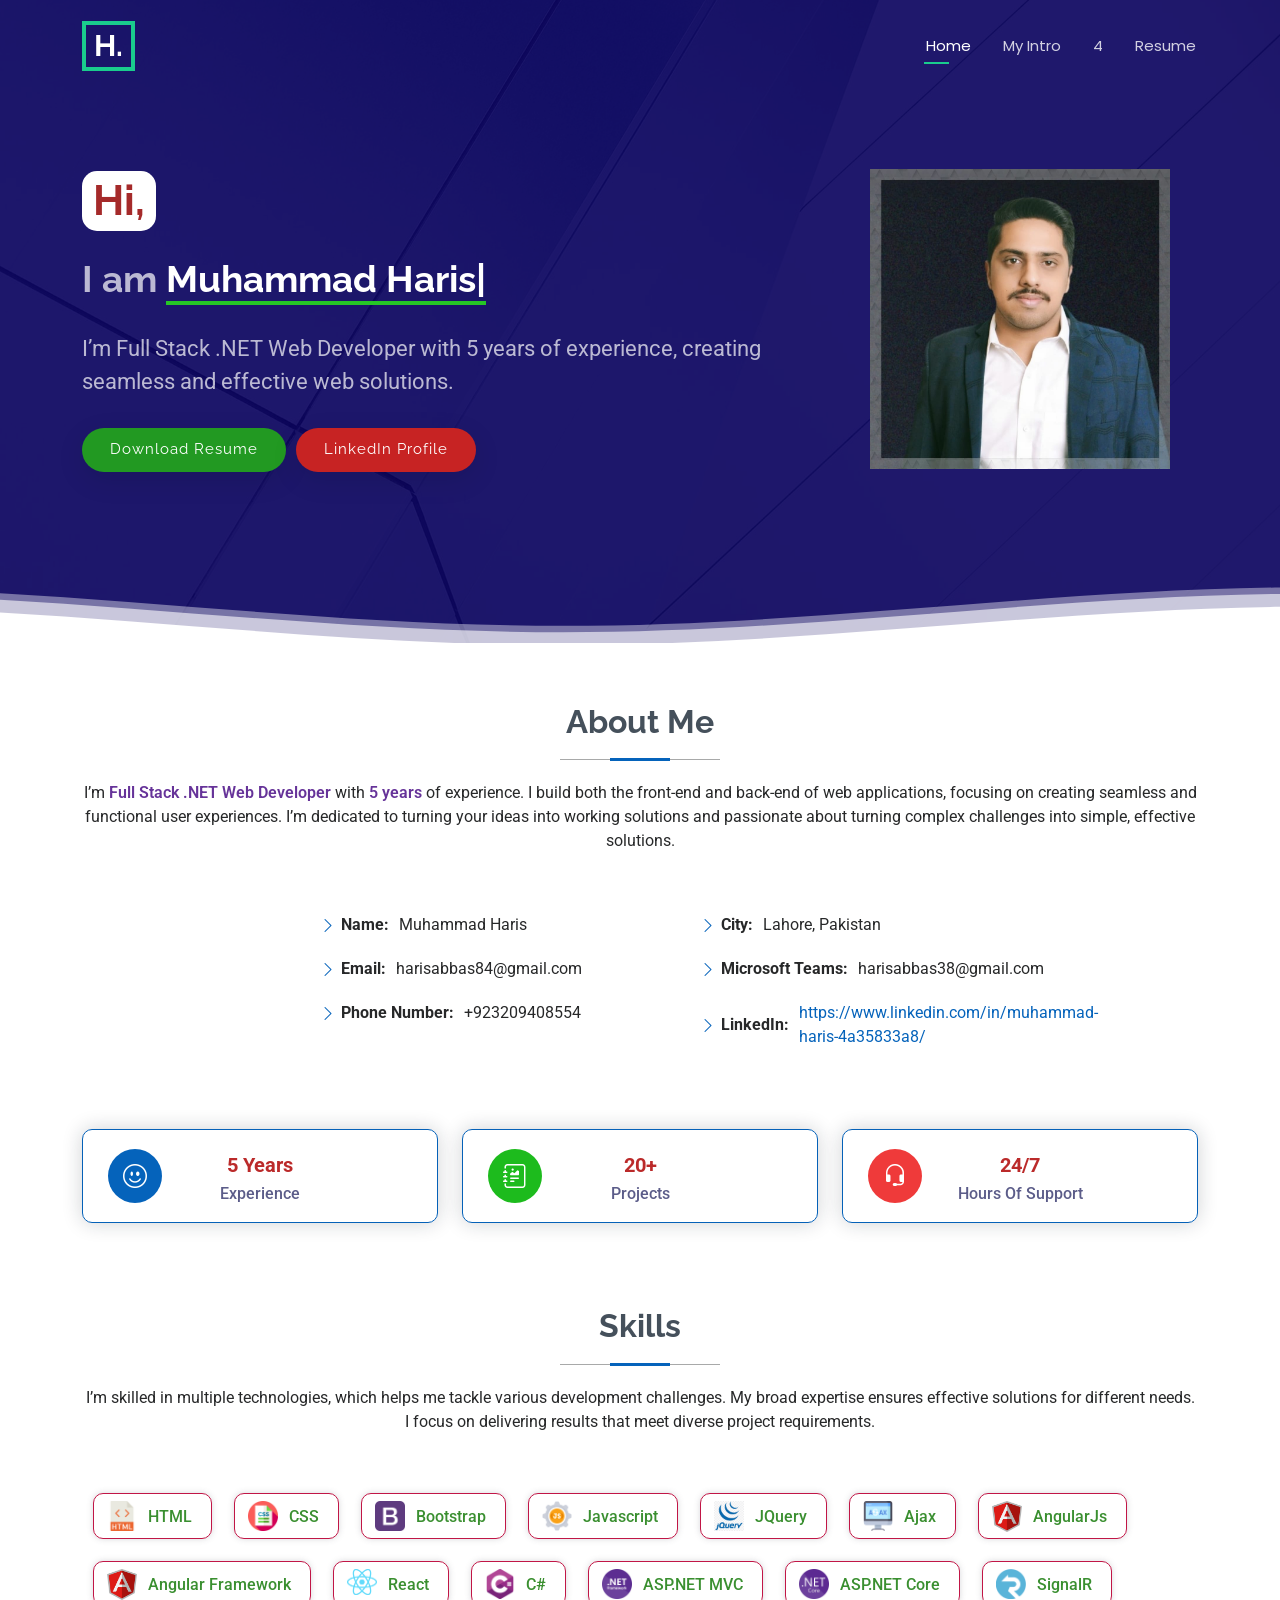
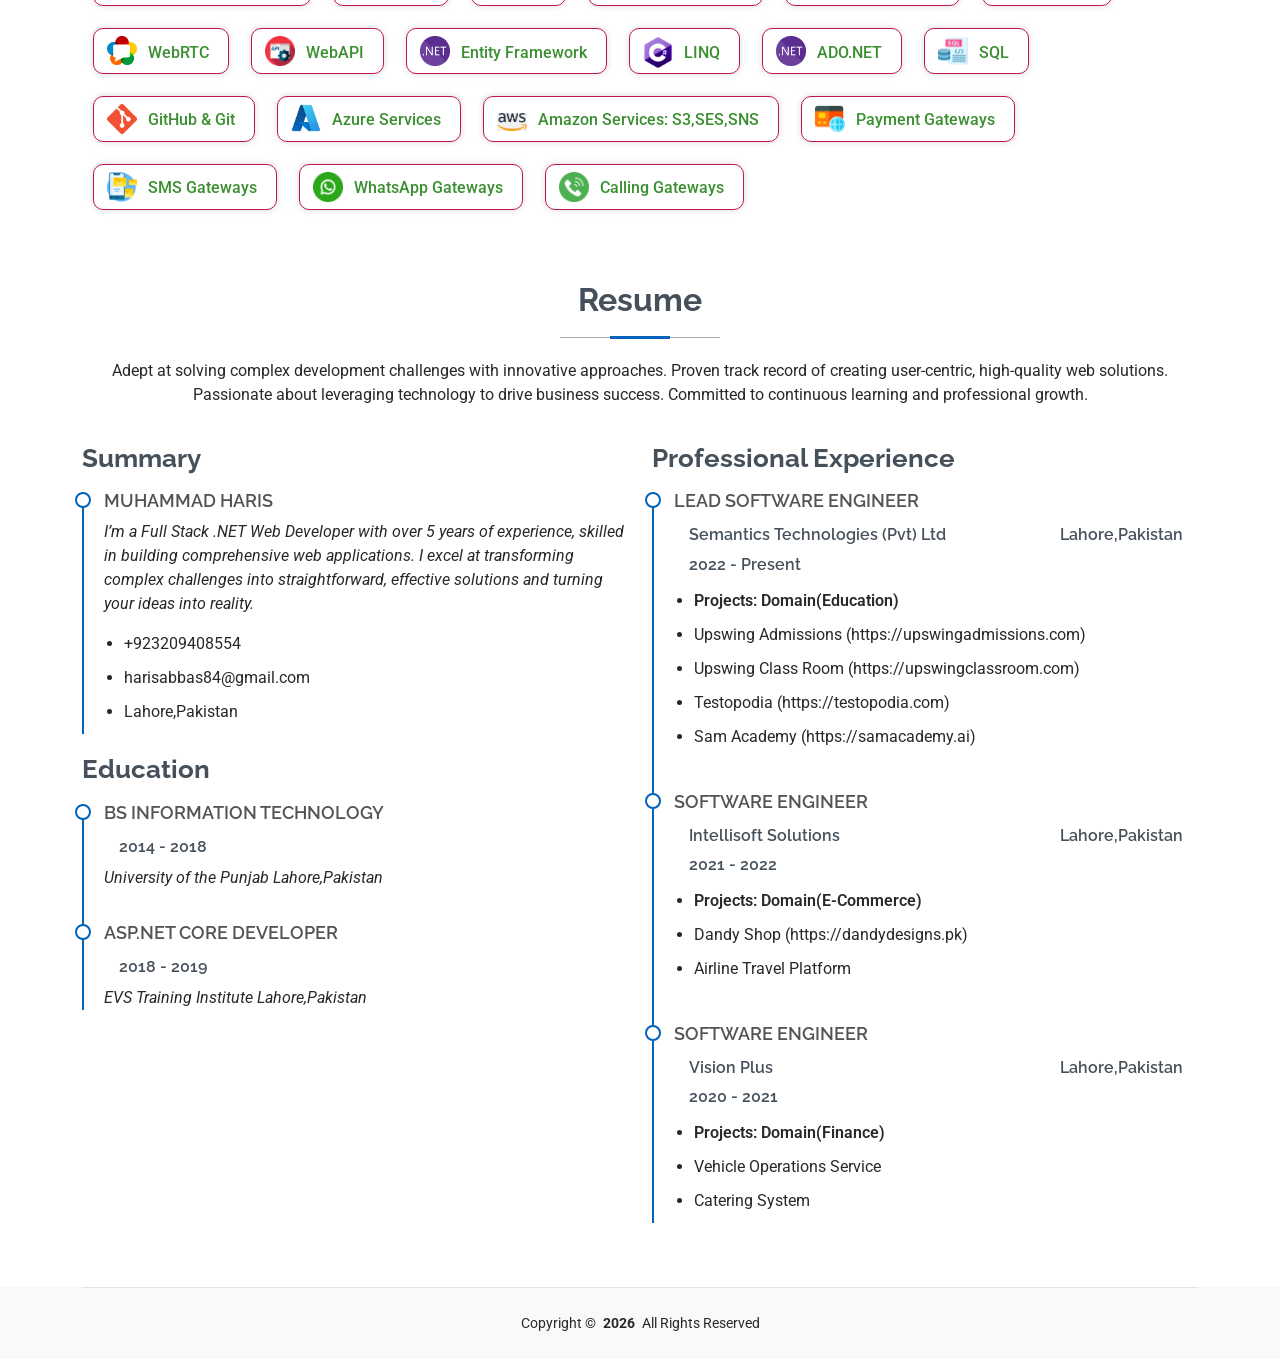
==== index.html @ 403be0d1 "fe" ====
<!DOCTYPE html>
<html lang="en">

<head>
  <meta charset="utf-8">
  <meta content="width=device-width, initial-scale=1.0" name="viewport">
  <title>My Portfolio</title>
  <meta name="description" content="">
  <meta name="keywords" content="">

  <!-- Favicons -->
  <link href="assets/img/languages/c-sharp.png" rel="icon">
  <link href="assets/img/apple-touch-icon.png" rel="apple-touch-icon">

  <!-- Fonts -->
  <link href="https://fonts.googleapis.com" rel="preconnect">
  <link href="https://fonts.gstatic.com" rel="preconnect" crossorigin>
  <link
    href="https://fonts.googleapis.com/css2?family=Roboto:ital,wght@0,100;0,300;0,400;0,500;0,700;0,900;1,100;1,300;1,400;1,500;1,700;1,900&family=Poppins:ital,wght@0,100;0,200;0,300;0,400;0,500;0,600;0,700;0,800;0,900;1,100;1,200;1,300;1,400;1,500;1,600;1,700;1,800;1,900&family=Raleway:ital,wght@0,100;0,200;0,300;0,400;0,500;0,600;0,700;0,800;0,900;1,100;1,200;1,300;1,400;1,500;1,600;1,700;1,800;1,900&display=swap"
    rel="stylesheet">

  <!-- Vendor CSS Files -->
  <link href="assets/vendor/bootstrap/css/bootstrap.min.css" rel="stylesheet">
  <link href="assets/vendor/bootstrap-icons/bootstrap-icons.css" rel="stylesheet">
  <link href="assets/vendor/aos/aos.css" rel="stylesheet">
  <link href="assets/vendor/swiper/swiper-bundle.min.css" rel="stylesheet">
  <link href="assets/vendor/glightbox/css/glightbox.min.css" rel="stylesheet">

  <!-- Main CSS File -->
  <link href="assets/css/main.css" rel="stylesheet">

  <!-- =======================================================
  * Template Name: Kelly
  * Template URL: https://bootstrapmade.com/kelly-free-bootstrap-cv-resume-html-template/
  * Updated: Aug 07 2024 with Bootstrap v5.3.3
  * Author: BootstrapMade.com
  * License: https://bootstrapmade.com/license/
  ======================================================== -->

  <style>
    .statDiv {
      width: 100%;
      border: 1px solid #0561b8;
      padding: 19px;
      border-radius: 10px;
      position: relative;
      box-shadow: 0px 0px 20px 0px rgb(19 29 38 / 20%) !important;
      padding: 8px 25px 16px;
    }

    .stats i {
      background-color: var(--accent-color);
      color: var(--contrast-color);
      width: 54px;
      height: 54px;
      font-size: 24px;
      border-radius: 50px;
      display: inline-flex;
      align-items: center;
      justify-content: center;
      position: absolute;
      z-index: 1;
      top: 19px;
    }

    .stats .stats-item p {
      padding: 0;
      margin: 0;
      font-weight: 500;
      color: #5b5c89;
      font-size: 16px;
    }

    .stats .stats-item span {
      font-size: 20px;
      line-height: 34px;
      display: block;
      font-weight: 700;
      color: #bb2a2a;
    }

    .skills-content {
      display: flex;
      width: 100%;
      align-content: center;
      flex-wrap: wrap;
    }

    .skills-content .statDiv {
      width: fit-content;
      border: 1px solid #c11646;
      padding: 10.3px 19px 8.5px !important;
            border-radius: 10px;
      position: relative;
      box-shadow: 0px 0px 6px 0px rgb(82 82 96 / 22%) !important;
      margin: 11px;
    }

    .skills-content .statDiv .stats-item {
      padding-left: 35px;
    }

    .skills-content img {
      width: 30px;
      position: absolute;
      z-index: 1;
      top: 7px;
      left: 13px;
    }

    .skills-content .stats-item p {
      padding: 0;
      margin: 0;
      font-weight: 500;
      color: #5b5c89;
      font-size: 16px;
    }

    .skills-content .stats-item span {
      font-size: 16px;
      line-height: 25px;
      display: block;
      font-weight: 500;
      color: #3a8f30;
    }

    .hero h1 span {
    border-bottom: 4px solid #26c726;
}

@media screen and (min-width: 641px) {

.statDivHeading1{
  display: block !important;
}

.statDivHeading2{
  display: none !important;
}

/* .profile-desktop{
    display: block !important;
}

.profile-mobile{
    display: none !important;
} */

.profile-mobile {
    width: 300px;
        display: block !important;
        margin: 0 auto !important;
        margin-top: 40px !important;
        margin-bottom: 45px !important;
}
}

@media screen and (max-width: 640px) {
.heroContainer{
  padding: 0px 27px;
}

 /* .hero-img{
  display: none;
 } */

 .intoHeading1{
  font-size: 26px !important;
  margin-bottom: 10px !important;
 }

 .intoHeading2{
  font-size: 23px !important;
    line-height: 38px !important;
    margin: 0px 5px;
 }

 .hero p {
  margin: 0px 2px;
        line-height: 28px;
        margin-bottom: 21px;
    }

    .heroBtn{
      display: block !important;
    }

    .btn-get-started{
  width:100%;
  text-align: center;
  margin: 8px 0px;
}


#about{
  padding: 0px 10px;
  margin-top: 40px;
}

.section-title{
  padding-bottom: 20px;
}

.linkedInProfile{
	overflow-wrap: break-word;
    word-break: break-word;
}

#stats{
  padding: 0px 10px;
    margin-top: 10px;
}

.statDiv {
    box-shadow: 0px 0px 4px 1px rgb(19 29 38 / 20%) !important;
}

.about .content ul strong {
    font-size: 15px;
}

.stats .stats-item span {
    font-size: 17px;
    line-height: 21px;
}

.stats i {
    width: 39px;
    height: 39px;
    top: 19px;
}

.statDivHeading1{
  display: none !important;
}

.statDivHeading2{
  display: block !important;
}

#skills{
  padding: 0px 5px;
    margin-top: 25px;
}

#skills .section-title{
  padding-bottom: 20px !important;
}


.skills-content {
  padding: 0px 4px;
    display: block;
    flex-wrap: nowrap;
}

.skills-content .statDiv {
    width: 100%;
    padding: 9.3px 19px 10.5px !important;
    margin: 15px 0px;
}

#resume{
  padding: 0px 8px;
  margin-top: 20px;
}

.resume .resume-item h4 {
    line-height: 21px;
    font-size: 15px;
  }

  .resume .resume-title {
    font-size: 19px;
}

.section-title h2 {
    font-size: 26px;
}

#portfolio{
  padding: 0px 9px;
  margin-top: 20px;
}

#contact{
  padding: 0px 10px;
    margin-top: 35px;
    margin-bottom: 35px;
}


#contact .section-title {
        padding-bottom: 30px !important;
    }

.contact .info-item+.info-item {
    margin-top: 23px;
}


.profile-desktop{
    display: none !important;
}

.profile-mobile{
  width: 220px;
    display: block !important;
    margin: -28px auto 1px !important;
}


}

.hero-img{
  border: none !important;
}
  </style>
</head>

<body class="index-page">

  <header id="header" class="header d-flex align-items-center fixed-top">

    <div class="container-fluid container-xl position-relative d-flex align-items-center justify-content-between">

      <a href="index.html" class="logo d-flex align-items-center">
        <!-- Uncomment the line below if you also wish to use an image logo -->
        <!-- <img src="assets/img/logo.png" alt=""> -->
        <h1 class="sitename" style="border: 4px solid #1acc8d;padding: 3px 8px;">H.</h1>
      </a>

      <nav id="navmenu" class="navmenu">
        <ul>
          <li><a href="#hero" class="active">Home</a></li>
          <li><a href="#about">My Intro</a></li>
          <li><a href="#skills">4</a></li>
          <li><a href="#resume">Resume</a></li>
          <!-- <li><a href="#portfolio">Portfolio</a></li> -->
          <!-- <li><a href="#contact">Contact</a></li> -->
        </ul>
        <i class="mobile-nav-toggle d-xl-none bi bi-list"></i>
      </nav>

    </div>
  </header>

  <main class="main">

    <!-- Hero Section -->
    <section id="hero" class="hero section dark-background">
      <img src="assets/img/hero-bg-2.jpg" alt="" class="hero-bg">

      <div class="container heroContainer">
        <div class="row gy-4 justify-content-between">
          <div class="col-lg-4 order-lg-last hero-img" data-aos="zoom-out" data-aos-delay="100"
            style="border: 5px solid #1acc8d; padding: 9px;border-radius: 14px;">
            <img src="assets/img/portfolio-mobile-img.jfif" alt="" class="img-fluid profile-mobile" style="display: none;">
            <img src="assets/img/profile-img.jfif" class="img-fluid  profile-desktop" alt="" style="display: none;">
          </div>

          <div class="col-lg-8  d-flex flex-column justify-content-center" data-aos="fade-in">
            <h1 class="intoHeading1"
              style="background: white; color: brown; width: fit-content;padding: 2px 11px; border-radius: 15px;font-size: 42px;">
              Hi,</h1>
            <h1  class="intoHeading2" style="font-size: 37px;">I am <span class="typed intoHeading3"
                data-typed-items="Muhammad Haris,Full Stack .Net Web Developer"></span><span
                class="typed-cursor typed-cursor--blink" aria-hidden="true"></span></h1>

            <p>I’m Full Stack .NET Web Developer with 5 years of experience, creating seamless and effective web
              solutions.</p>
            <div class="d-flex heroBtn">
              <a href="assets/resume.pdf" target="_blank" class="btn-get-started" style="background: #229922; margin-right:10px;">Download
                Resume</a>
              <a href="https://www.linkedin.com/in/muhammad-haris-4a35833a8" target="_blank" class="btn-get-started" style="background-color: #c72323;">LinkedIn Profile</a>
            </div>
          </div>

        </div>
      </div>

      <svg class="hero-waves" xmlns="http://www.w3.org/2000/svg" xmlns:xlink="http://www.w3.org/1999/xlink"
        viewBox="0 24 150 28 " preserveAspectRatio="none">
        <defs>
          <path id="wave-path" d="M-160 44c30 0 58-18 88-18s 58 18 88 18 58-18 88-18 58 18 88 18 v44h-352z"></path>
        </defs>
        <g class="wave1">
          <use xlink:href="#wave-path" x="50" y="3"></use>
        </g>
        <g class="wave2">
          <use xlink:href="#wave-path" x="50" y="0"></use>
        </g>
        <g class="wave3">
          <use xlink:href="#wave-path" x="50" y="9"></use>
        </g>
      </svg>

    </section><!-- /Hero Section -->


    <!-- About Section -->
    <section id="about" class="about section pb-0">

      <!-- Section Title -->
      <div class="container section-title" data-aos="fade-up">
        <h2>About Me</h2>
        <p>I’m <span style="font-weight: 600;color: rebeccapurple;">Full Stack .NET Web Developer</span> with
          <span style="font-weight: 600;color: rebeccapurple;">5 years</span> of experience. I build both the front-end
          and back-end of web applications, focusing on creating seamless and functional user experiences. I’m dedicated
          to turning your ideas into working solutions and passionate about turning complex challenges into simple,
          effective solutions.</p>
      </div><!-- End Section Title -->

      <div class="container" data-aos="fade-up" data-aos-delay="100">

        <div class="row gy-4 justify-content-center">
          <div class="col-lg-1">
          </div>
          <div class="col-lg-8 content">
            <div class="row">
              <div class="col-lg-6">
                <ul>
                  <li><i class="bi bi-chevron-right"></i> <strong>Name:</strong> <span>Muhammad Haris</span></li>
                  <li><i class="bi bi-chevron-right"></i> <strong>Email:</strong> <span>harisabbas84@gmail.com</span>
                  </li>
                  <li><i class="bi bi-chevron-right"></i> <strong>Phone Number:</strong> <span>+923209408554</span></li>
                </ul>
              </div>
              <div class="col-lg-6">
                <ul>
                  <li><i class="bi bi-chevron-right"></i> <strong>City:</strong> <span>Lahore, Pakistan</span></li>
                  <li><i class="bi bi-chevron-right"></i> <strong>Microsoft Teams:</strong> <span>harisabbas38@gmail.com</span>
                  </li>
                  <li><i class="bi bi-chevron-right"></i> <strong>LinkedIn:</strong>
                    <a href="https://www.linkedin.com/in/muhammad-haris-4a35833a8/" target="_blank" class="linkedInProfile"><span>https://www.linkedin.com/in/muhammad-haris-4a35833a8/</span></a>
                </ul>
              </div>
            </div>
          </div>
        </div>

      </div>

    </section><!-- /About Section -->

    <section id="stats" class="stats section pb-4">

      <div class="container" data-aos="fade-up" data-aos-delay="100">

        <div class="row gy-4">

          <div class="col-lg-4 col-md-6 d-flex flex-column align-items-center">
            <div class="statDiv">
              <i class="bi bi-emoji-smile"></i>
              <div class="stats-item">
                <div>
                  <span class="">5 Years</span>
                </div>
                <p>Experience</p>
              </div>
            </div>

          </div><!-- End Stats Item -->

          <div class="col-lg-4 col-md-6 d-flex flex-column align-items-center">
            <div class="statDiv">
              <i class="bi bi-journal-richtext" style="background: #1dbb1d;"></i>
              <div class="stats-item">
                <span>20+</span>
                <p>Projects</p>
              </div>
            </div>

          </div><!-- End Stats Item -->

          <div class="col-lg-4 col-md-6 d-flex flex-column align-items-center">
            <div class="statDiv">
              <i class="bi bi-headset" style="background: #ef3a3a;"></i>
              <div class="stats-item">
                <span class="">24/7</span>
                <p class="statDivHeading1" style="display: none;">Hours Of Support</p>
                <p class="statDivHeading2" style="display: none;">Availability</p>
              </div>
            </div>

          </div><!-- End Stats Item -->

        </div>

      </div>

    </section><!-- /Stats Section -->

    <!-- Skills Section -->
    <section id="skills" class="skills section pb-0">

      <!-- Section Title -->
      <div class="container section-title pb-5" data-aos="fade-up">
        <h2>Skills</h2>
        <p>I’m skilled in multiple technologies, which helps me tackle various development challenges. My broad
          expertise ensures effective solutions for different needs. I focus on delivering results that meet diverse
          project requirements.</p>
      </div><!-- End Section Title -->

      <div class="container" data-aos="fade-up" data-aos-delay="100">

        <div class="skills-content skills-animation">
          <div class="">
            <div class="statDiv">
              <img src="assets/img/languages/html.png">
              <div class="stats-item">
                <div>
                  <span class="">HTML</span>
                </div>
              </div>
            </div>
          </div><!-- End Stats Item -->

          <div class="">
            <div class="statDiv">
              <img src="assets/img/languages/css.png">
              <div class="stats-item">
                <div>
                  <span class="">CSS</span>
                </div>
              </div>
            </div>
          </div><!-- End Stats Item -->

          <div class="">
            <div class="statDiv">
              <img src="assets/img/languages/bootstrap.png">
              <div class="stats-item">
                <div>
                  <span class="">Bootstrap</span>
                </div>
              </div>
            </div>
          </div><!-- End Stats Item -->

          <div class="">
            <div class="statDiv">
              <img src="assets/img/languages/javascript.png">
              <div class="stats-item">
                <div>
                  <span class="">Javascript</span>
                </div>
              </div>
            </div>
          </div><!-- End Stats Item -->

          <div class="">
            <div class="statDiv">
              <img src="assets/img/languages/jquery.png">
              <div class="stats-item">
                <div>
                  <span class="">JQuery</span>
                </div>
              </div>
            </div>
          </div><!-- End Stats Item -->

          <div class="">
            <div class="statDiv">
              <img src="assets/img/languages/ajax.png">
              <div class="stats-item">
                <div>
                  <span class="">Ajax</span>
                </div>
              </div>
            </div>
          </div><!-- End Stats Item -->

          <div>
            <div class="statDiv">
              <img src="assets/img/languages/angular.png">
              <div class="stats-item">
                <div>
                  <span class="">AngularJs</span>
                </div>
              </div>
            </div>
          </div><!-- End Stats Item -->

          <div>
            <div class="statDiv">
              <img src="assets/img/languages/angular.png">
              <div class="stats-item">
                <div>
                  <span class="">Angular Framework</span>
                </div>
              </div>
            </div>
          </div><!-- End Stats Item -->
 <div>
            <div class="statDiv">
              <img src="assets/img/languages/react.png">
              <div class="stats-item">
                <div>
                  <span class="">React</span>
                </div>
              </div>
            </div>
          </div><!-- End Stats Item -->
          <div>
            <div class="statDiv">
              <img src="assets/img/languages/c-sharp.png">
              <div class="stats-item">
                <div>
                  <span class="">C#</span>
                </div>
              </div>
            </div>
          </div><!-- End Stats Item -->

          <div>
            <div class="statDiv">
              <img src="assets/img/languages/mvc.png">
              <div class="stats-item">
                <div>
                  <span class="">ASP.NET MVC</span>
                </div>
              </div>
            </div>
          </div><!-- End Stats Item -->

          <div>
            <div class="statDiv">
              <img src="assets/img/languages/core.png">
              <div class="stats-item">
                <div>
                  <span class="">ASP.NET Core</span>
                </div>
              </div>
            </div>
          </div><!-- End Stats Item -->

          <div>
            <div class="statDiv">
              <img src="assets/img/languages/signalr.png">
              <div class="stats-item">
                <div>
                  <span class="">SignalR</span>
                </div>
              </div>
            </div>
          </div><!-- End Stats Item -->

          <div>
            <div class="statDiv">
              <img src="assets/img/languages/webrtc.png">
              <div class="stats-item">
                <div>
                  <span class="">WebRTC</span>
                </div>
              </div>
            </div>
          </div><!-- End Stats Item -->

          <div>
            <div class="statDiv">
              <img src="assets/img/languages/api.png">
              <div class="stats-item">
                <div>
                  <span class="">WebAPI</span>
                </div>
              </div>
            </div>
          </div><!-- End Stats Item -->

          <div>
            <div class="statDiv">
              <img src="assets/img/languages/entityframework.png">
              <div class="stats-item">
                <div>
                  <span class="">Entity Framework</span>
                </div>
              </div>
            </div>
          </div><!-- End Stats Item -->

          <div>
            <div class="statDiv">
              <img src="assets/img/languages/linq.png">
              <div class="stats-item">
                <div>
                  <span class="">LINQ</span>
                </div>
              </div>
            </div>
          </div><!-- End Stats Item -->

          <div>
            <div class="statDiv">
              <img src="assets/img/languages/entityframework.png">
              <div class="stats-item">
                <div>
                  <span class="">ADO.NET</span>
                </div>
              </div>
            </div>
          </div><!-- End Stats Item -->

          <div>
            <div class="statDiv">
              <img src="assets/img/languages/sql.png">
              <div class="stats-item">
                <div>
                  <span class="">SQL</span>
                </div>
              </div>
            </div>
          </div><!-- End Stats Item -->

          <div>
            <div class="statDiv">
              <img src="assets/img/languages/git.png">
              <div class="stats-item">
                <div>
                  <span class="">GitHub & Git</span>
                </div>
              </div>
            </div>
          </div><!-- End Stats Item -->

           <div>
            <div class="statDiv">
              <img src="assets/img/languages/azure.jpg">
              <div class="stats-item">
                <div>
                  <span class="">Azure Services</span>
                </div>
              </div>
            </div>
          </div><!-- End Stats Item -->
          
          <div>
            <div class="statDiv">
              <img src="assets/img/languages/aws.png" style="margin-top: 9px;">
              <div class="stats-item">
                <div>
                  <span class="">Amazon Services: S3,SES,SNS</span>
                </div>
              </div>
            </div>
          </div><!-- End Stats Item -->

          <div>
            <div class="statDiv">
              <img src="assets/img/languages/payment.png">
              <div class="stats-item">
                <div>
                  <span class="">Payment Gateways</span>
                </div>
              </div>
            </div>
          </div><!-- End Stats Item -->
          <div>
            <div class="statDiv">
              <img src="assets/img/languages/sms.png">
              <div class="stats-item">
                <div>
                  <span class="">SMS Gateways</span>
                </div>
              </div>
            </div>
          </div><!-- End Stats Item -->
          <div>
            <div class="statDiv">
              <img src="assets/img/languages/whatsapp.png">
              <div class="stats-item">
                <div>
                  <span class="">WhatsApp Gateways</span>
                </div>
              </div>
            </div>
          </div><!-- End Stats Item -->
          <div>
            <div class="statDiv">
              <img src="assets/img/languages/call.png">
              <div class="stats-item">
                <div>
                  <span class="">Calling Gateways</span>
                </div>
              </div>
            </div>
          </div><!-- End Stats Item -->

        </div>
      </div>

    </section><!-- /Skills Section -->

    <!-- Resume Section -->
    <section id="resume" class="resume section pb-0">

      <!-- Section Title -->
      <div class="container section-title pb-3" data-aos="fade-up">
        <h2>Resume</h2>
        <p>Adept at solving complex development challenges with innovative approaches. Proven track record of creating user-centric, high-quality web solutions. Passionate about leveraging technology to drive business success. Committed to continuous learning and professional growth.</p>
      </div><!-- End Section Title -->

      <div class="container">

        <div class="row">

          <div class="col-lg-6" data-aos="fade-up" data-aos-delay="100">
            <h3 class="resume-title">Summary</h3>

            <div class="resume-item pb-0">
              <h4>Muhammad Haris</h4>
              <p><em>I’m a Full Stack .NET Web Developer with over 5 years of experience, skilled in building comprehensive web applications. I excel at transforming complex challenges into straightforward, effective solutions and turning your ideas into reality.</em></p>
              <ul>
                <li>+923209408554</li>
                <li>harisabbas84@gmail.com</li>
                <li>Lahore,Pakistan</li>
              </ul>
            </div><!-- Edn Resume Item -->

            <h3 class="resume-title">Education</h3>
            <div class="resume-item">
              <h4>BS Information Technology</h4>
              <h5 style="padding-bottom: 0px;">2014 - 2018</h5>
              <p><em>University of the Punjab Lahore,Pakistan</em></p>
            </div><!-- Edn Resume Item -->

            <div class="resume-item">
              <h4>ASP.NET Core Developer</h4>
              <h5 style="padding-bottom: 0px;">2018 - 2019</h5>
              <p><em>EVS Training Institute Lahore,Pakistan</em></p>
            </div><!-- Edn Resume Item -->

          </div>

          <div class="col-lg-6" data-aos="fade-up" data-aos-delay="200">
            <h3 class="resume-title">Professional Experience</h3>
            <div class="resume-item">
              <h4>Lead Software Engineer</h4>
              <h5 class="mb-0">Semantics Technologies (Pvt) Ltd </h5><h5 class="mb-0" style="float: right;">Lahore,Pakistan</span>
              <h5 style="display: block;">2022 - Present</h6>
              <ul>
                <li style="font-weight: 600;">Projects: Domain(Education)</li>
                <li>Upswing Admissions (https://upswingadmissions.com)</li>
                <li>Upswing Class Room (https://upswingclassroom.com)</li>
                <li>Testopodia (https://testopodia.com)</li>
                <li>Sam Academy (https://samacademy.ai)</li>
              </ul>
            </div><!-- Edn Resume Item -->

            <div class="resume-item">
              <h4>Software Engineer</h4>
              <h5 class="mb-0">Intellisoft Solutions </h5><h5 class="mb-0" style="float: right;">Lahore,Pakistan</span>
              <h5 style="display: block;">2021 - 2022</h6>
              <ul>
                <li style="font-weight: 600;">Projects: Domain(E-Commerce)</li>
                <li>Dandy Shop (https://dandydesigns.pk)</li>
                <li>Airline Travel Platform</li>
              </ul>
            </div><!-- Edn Resume Item -->

            <div class="resume-item">
              <h4>Software Engineer</h4>
              <h5 class="mb-0">Vision Plus </h5><h5 class="mb-0" style="float: right;">Lahore,Pakistan</span>
              <h5 style="display: block;">2020 - 2021</h6>
              <ul>
                <li style="font-weight: 600;">Projects: Domain(Finance)</li>
                <li>Vehicle Operations Service</li>
                <li>Catering System</li>
              </ul>
            </div><!-- Edn Resume Item -->
          </div>

        </div>

      </div>

    </section><!-- /Resume Section -->

    <!-- Portfolio Section -->
    <!-- Portfolio Section -->
    <!-- <section id="portfolio" class="portfolio section pb-0">

      <div class="container section-title pb-4" data-aos="fade-up">
        <h2>Portfolio</h2>
        <p>Browse my portfolio to see a variety of projects demonstrating my skills in development. Each project reflects my expertise and ability to deliver effective solutions. Discover how I bring ideas to life through innovative and well-executed work.</p>
      </div>

      <div class="container">

        <div class="isotope-layout" data-default-filter="*" data-layout="masonry" data-sort="original-order">

          <ul class="portfolio-filters isotope-filters" data-aos="fade-up" data-aos-delay="100">
            <li data-filter="*" class="filter-active">All</li>
            <li data-filter=".filter-education">Education</li>
            <li data-filter=".filter-ecommerce">E-Commerce</li>
            <li data-filter=".filter-finance">Finance</li>
          </ul>

          <div class="row gy-4 isotope-container" data-aos="fade-up" data-aos-delay="200">
            <div class="col-lg-4 col-md-6 portfolio-item isotope-item filter-education">
              <a href="assets/img/portfolio/1.PNG" class="glightbox" data-glightbox="type: image">
                <img src="assets/img/portfolio/1.PNG" class=" img-fluid img-thumbnail p-2" alt="Project 1">
              </a>
            </div>
            <div class="col-lg-4 col-md-6 portfolio-item isotope-item filter-education">
              <a href="assets/img/portfolio/2.png" class="glightbox" data-glightbox="type: image">
                <img src="assets/img/portfolio/2.png" class=" img-fluid img-thumbnail p-2" alt="Project 2">
              </a>
            </div>
            <div class="col-lg-4 col-md-6 portfolio-item isotope-item filter-education">
              <a href="assets/img/portfolio/3.PNG" class="glightbox" data-glightbox="type: image">
                <img src="assets/img/portfolio/3.PNG" class=" img-fluid img-thumbnail p-2" alt="Project 3">
              </a>
            </div>

            <div class="col-lg-4 col-md-6 portfolio-item isotope-item filter-education">
              <a href="assets/img/portfolio/3_1.PNG" class="glightbox" data-glightbox="type: image">
                <img src="assets/img/portfolio/3_1.PNG" class=" img-fluid img-thumbnail p-2" alt="Project 3_1">
              </a>
            </div>

            <div class="col-lg-4 col-md-6 portfolio-item isotope-item filter-education">
              <a href="assets/img/portfolio/3_2.PNG" class="glightbox" data-glightbox="type: image">
                <img src="assets/img/portfolio/3_2.PNG" class=" img-fluid img-thumbnail p-2" alt="Project 3_2">
              </a>
            </div>
            <div class="col-lg-4 col-md-6 portfolio-item isotope-item filter-education">
              <a href="assets/img/portfolio/4.PNG" class="glightbox" data-glightbox="type: image">
                <img src="assets/img/portfolio/4.PNG" class=" img-fluid img-thumbnail p-2" alt="Project 4">
              </a>
            </div>

            <div class="col-lg-4 col-md-6 portfolio-item isotope-item filter-education">
              <a href="assets/img/portfolio/5.PNG" class="glightbox" data-glightbox="type: image">
                <img src="assets/img/portfolio/5.PNG" class=" img-fluid img-thumbnail p-2" alt="Project 5">
              </a>
            </div>
            <div class="col-lg-4 col-md-6 portfolio-item isotope-item filter-education">
              <a href="assets/img/portfolio/6.PNG" class="glightbox" data-glightbox="type: image">
                <img src="assets/img/portfolio/6.PNG" class=" img-fluid img-thumbnail p-2" alt="Project 6">
              </a>
            </div>
            <div class="col-lg-4 col-md-6 portfolio-item isotope-item filter-education">
              <a href="assets/img/portfolio/7.PNG" class="glightbox" data-glightbox="type: image">
                <img src="assets/img/portfolio/7.PNG" class=" img-fluid img-thumbnail p-2" alt="Project 7">
              </a>
            </div>
            <div class="col-lg-4 col-md-6 portfolio-item isotope-item filter-education">
              <a href="assets/img/portfolio/8.PNG" class="glightbox" data-glightbox="type: image">
                <img src="assets/img/portfolio/8.PNG" class=" img-fluid img-thumbnail p-2" alt="Project 8">
              </a>
            </div>
            <div class="col-lg-4 col-md-6 portfolio-item isotope-item filter-education">
              <a href="assets/img/portfolio/9.png" class="glightbox" data-glightbox="type: image">
                <img src="assets/img/portfolio/9.png" class=" img-fluid img-thumbnail p-2" alt="Project 9">
              </a>
            </div>
            <div class="col-lg-4 col-md-6 portfolio-item isotope-item filter-education">
              <a href="assets/img/portfolio/10.PNG" class="glightbox" data-glightbox="type: image">
                <img src="assets/img/portfolio/10.PNG" class=" img-fluid img-thumbnail p-2" alt="Project 10">
              </a>
            </div>
            <div class="col-lg-4 col-md-6 portfolio-item isotope-item filter-education">
              <a href="assets/img/portfolio/11.png" class="glightbox" data-glightbox="type: image">
                <img src="assets/img/portfolio/11.png" class=" img-fluid img-thumbnail p-2" alt="Project 11">
              </a>
            </div>
            <div class="col-lg-4 col-md-6 portfolio-item isotope-item filter-education">
              <a href="assets/img/portfolio/12.png" class="glightbox" data-glightbox="type: image">
                <img src="assets/img/portfolio/12.png" class=" img-fluid img-thumbnail p-2" alt="Project 12">
              </a>
            </div>
            <div class="col-lg-4 col-md-6 portfolio-item isotope-item filter-education">
              <a href="assets/img/portfolio/13.png" class="glightbox" data-glightbox="type: image">
                <img src="assets/img/portfolio/13.png" class=" img-fluid img-thumbnail p-2" alt="Project 13">
              </a>
            </div>
            <div class="col-lg-4 col-md-6 portfolio-item isotope-item filter-education">
              <a href="assets/img/portfolio/14.png" class="glightbox" data-glightbox="type: image">
                <img src="assets/img/portfolio/14.png" class=" img-fluid img-thumbnail p-2" alt="Project 14">
              </a>
            </div>
            <div class="col-lg-4 col-md-6 portfolio-item isotope-item filter-education">
              <a href="assets/img/portfolio/15.png" class="glightbox" data-glightbox="type: image">
                <img src="assets/img/portfolio/15.png" class=" img-fluid img-thumbnail p-2" alt="Project 15">
              </a>
            </div>

            <div class="col-lg-4 col-md-6 portfolio-item isotope-item filter-ecommerce">
              <a href="assets/img/portfolio/16.png" class="glightbox" data-glightbox="type: image">
                <img src="assets/img/portfolio/16.png" class=" img-fluid img-thumbnail p-2" alt="Project 16">
              </a>
            </div>
            
            <div class="col-lg-4 col-md-6 portfolio-item isotope-item filter-ecommerce">
              <a href="assets/img/portfolio/17.png" class="glightbox" data-glightbox="type: image">
                <img src="assets/img/portfolio/17.png" class=" img-fluid img-thumbnail p-2" alt="Project 17">
              </a>
            </div>
            
            <div class="col-lg-4 col-md-6 portfolio-item isotope-item filter-ecommerce">
              <a href="assets/img/portfolio/18.PNG" class="glightbox" data-glightbox="type: image">
                <img src="assets/img/portfolio/18.PNG" class=" img-fluid img-thumbnail p-2" alt="Project 18">
              </a>
            </div>
            
            <div class="col-lg-4 col-md-6 portfolio-item isotope-item filter-ecommerce">
              <a href="assets/img/portfolio/19.png" class="glightbox" data-glightbox="type: image">
                <img src="assets/img/portfolio/19.png" class=" img-fluid img-thumbnail p-2" alt="Project 19">
              </a>
            </div>
            
            <div class="col-lg-4 col-md-6 portfolio-item isotope-item filter-ecommerce">
              <a href="assets/img/portfolio/20.png" class="glightbox" data-glightbox="type: image">
                <img src="assets/img/portfolio/20.png" class=" img-fluid img-thumbnail p-2" alt="Project 20">
              </a>
            </div>
            
            <div class="col-lg-4 col-md-6 portfolio-item isotope-item filter-ecommerce">
              <a href="assets/img/portfolio/27.PNG" class="glightbox" data-glightbox="type: image">
                <img src="assets/img/portfolio/27.PNG" class=" img-fluid img-thumbnail p-2" alt="Project 27">
              </a>
            </div>
            
            <div class="col-lg-4 col-md-6 portfolio-item isotope-item filter-ecommerce">
              <a href="assets/img/portfolio/28.png" class="glightbox" data-glightbox="type: image">
                <img src="assets/img/portfolio/28.png" class=" img-fluid img-thumbnail p-2" alt="Project 28">
              </a>
            </div>
            <div class="col-lg-4 col-md-6 portfolio-item isotope-item filter-ecommerce">
              <a href="assets/img/portfolio/29.png" class="glightbox" data-glightbox="type: image">
                <img src="assets/img/portfolio/29.png" class=" img-fluid img-thumbnail p-2" alt="Project 29">
              </a>
            </div>

            <div class="col-lg-4 col-md-6 portfolio-item isotope-item filter-finance">
              <a href="assets/img/portfolio/21.png" class="glightbox" data-glightbox="type: image">
                <img src="assets/img/portfolio/21.png" class=" img-fluid img-thumbnail p-2" alt="Project 21">
              </a>
            </div>

            <div class="col-lg-4 col-md-6 portfolio-item isotope-item filter-finance">
              <a href="assets/img/portfolio/22.png" class="glightbox" data-glightbox="type: image">
                <img src="assets/img/portfolio/22.png" class=" img-fluid img-thumbnail p-2" alt="Project 22">
              </a>
            </div>

            <div class="col-lg-4 col-md-6 portfolio-item isotope-item filter-finance">
              <a href="assets/img/portfolio/23.png" class="glightbox" data-glightbox="type: image">
                <img src="assets/img/portfolio/23.png" class=" img-fluid img-thumbnail p-2" alt="Project 23">
              </a>
            </div>

            <div class="col-lg-4 col-md-6 portfolio-item isotope-item filter-finance">
              <a href="assets/img/portfolio/24.png" class="glightbox" data-glightbox="type: image">
                <img src="assets/img/portfolio/24.png" class=" img-fluid img-thumbnail p-2" alt="Project 24">
              </a>
            </div>

            <div class="col-lg-4 col-md-6 portfolio-item isotope-item filter-finance">
              <a href="assets/img/portfolio/25.png" class="glightbox" data-glightbox="type: image">
                <img src="assets/img/portfolio/25.png" class=" img-fluid img-thumbnail p-2" alt="Project 25">
              </a>
            </div>

            <div class="col-lg-4 col-md-6 portfolio-item isotope-item filter-finance">
              <a href="assets/img/portfolio/26.png" class="glightbox" data-glightbox="type: image">
                <img src="assets/img/portfolio/26.png" class=" img-fluid img-thumbnail p-2" alt="Project 26">
              </a>
            </div>

          </div>

        </div>

      </div>

    </section> -->
	
    <!-- Contact Section -->
    <!--<section id="contact" class="contact section">

      <div class="container section-title pb-5">
        <h2>Contact</h2>
        <p>Get in touch to explore exciting project ideas or new opportunities. I’m eager to discuss how we can work together effectively. Whether you have a specific project in mind or just want to brainstorm, I’m here to help. Let’s connect and turn your vision into reality. </p>
      </div>

      <div class="container" data-aos-delay="100">

        <div class="row gy-4">

          <div class="col-lg-4">
            <div class="info-item d-flex" data-aos-delay="200">
              <i class="bi bi-geo-alt flex-shrink-0"></i>
              <div>
                <h3>Address</h3>
                <p>Lahore,Pakistan</p>
              </div>
            </div>

            <div class="info-item d-flex" data-aos-delay="300">
              <i class="bi bi-envelope flex-shrink-0"></i>
              <div>
                <h3>Email</h3>
                <p>harisabbas84@gmail.com</p>
              </div>
            </div>
            <div class="info-item d-flex" data-aos-delay="400">
              <i class="bi bi-telephone flex-shrink-0"></i>
              <div>
                <h3>Phone</h3>
                <p>+923134016699</p>
              </div>
            </div>


          </div>

          <div class="col-lg-8">
            <form action="forms/contact.php" method="post" class="php-email-form"
              data-aos-delay="200">
              <div class="row gy-4">

                <div class="col-md-6">
                  <input type="text" name="name" class="form-control" placeholder="Your Name" required="">
                </div>

                <div class="col-md-6 ">
                  <input type="email" class="form-control" name="email" placeholder="Your Email" required="">
                </div>

                <div class="col-md-12">
                  <input type="text" class="form-control" name="subject" placeholder="Subject" required="">
                </div>

                <div class="col-md-12">
                  <textarea class="form-control" name="message" rows="6" placeholder="Message" required=""></textarea>
                </div>

                <div class="col-md-12 text-center">
                  <div class="loading">Loading</div>
                  <div class="error-message"></div>
                  <div class="sent-message">Your message has been sent. Thank you!</div>

                  <button type="submit">Send Message</button>
                </div>

              </div>
            </form>
          </div>

        </div>

      </div>

    </section>
    <!-- /Contact Section -->

  </main>

  <footer id="footer" class="footer light-background mt-5">

    <div class="container">
      <div class="copyright text-center ">
        <p><span>Copyright © </span> <strong class="px-1 sitename">2026</strong> <span>All Rights Reserved<br></span>
        </p>
      </div>
    </div>

  </footer>

  <!-- Scroll Top -->
  <a href="#" id="scroll-top" class="scroll-top d-flex align-items-center justify-content-center"><i
      class="bi bi-arrow-up-short"></i></a>

  <!-- Preloader -->
  <div id="preloader"></div>

  <!-- Vendor JS Files -->
  <script src="assets/vendor/bootstrap/js/bootstrap.bundle.min.js"></script>
  <script src="assets/vendor/php-email-form/validate.js"></script>
  <script src="assets/vendor/aos/aos.js"></script>
  <script src="assets/vendor/typed.js/typed.umd.js"></script>
  <script src="assets/vendor/waypoints/noframework.waypoints.js"></script>
  <script src="assets/vendor/purecounter/purecounter_vanilla.js"></script>
  <script src="assets/vendor/swiper/swiper-bundle.min.js"></script>
  <script src="assets/vendor/glightbox/js/glightbox.min.js"></script>
  <script src="assets/vendor/imagesloaded/imagesloaded.pkgd.min.js"></script>
  <script src="assets/vendor/isotope-layout/isotope.pkgd.min.js"></script>

  <!-- Main JS File -->
  <script src="assets/js/main.js"></script>

</body>

</html>
---- assets/css/main.css ----
/**
* Template Name: MyResume
* Template URL: https://bootstrapmade.com/free-html-bootstrap-template-my-resume/
* Updated: Jun 29 2024 with Bootstrap v5.3.3
* Author: BootstrapMade.com
* License: https://bootstrapmade.com/license/
*/

/*--------------------------------------------------------------
# Font & Color Variables
# Help: https://bootstrapmade.com/color-system/
--------------------------------------------------------------*/
/* Fonts */
:root {
  --default-font: "Roboto",  system-ui, -apple-system, "Segoe UI", Roboto, "Helvetica Neue", Arial, "Noto Sans", "Liberation Sans", sans-serif, "Apple Color Emoji", "Segoe UI Emoji", "Segoe UI Symbol", "Noto Color Emoji";
  --heading-font: "Raleway",  sans-serif;
  --nav-font: "Poppins",  sans-serif;
}

/* Global Colors - The following color variables are used throughout the website. Updating them here will change the color scheme of the entire website */
:root { 
  --background-color: #ffffff; /* Background color for the entire website, including individual sections */
  --default-color: #272829; /* Default color used for the majority of the text content across the entire website */
  --heading-color: #45505b; /* Color for headings, subheadings and title throughout the website */
  --accent-color: #0563bb; /* Accent color that represents your brand on the website. It's used for buttons, links, and other elements that need to stand out */
  --surface-color: #ffffff; /* The surface color is used as a background of boxed elements within sections, such as cards, icon boxes, or other elements that require a visual separation from the global background. */
  --contrast-color: #ffffff; /* Contrast color for text, ensuring readability against backgrounds of accent, heading, or default colors. */
}

/* Nav Menu Colors - The following color variables are used specifically for the navigation menu. They are separate from the global colors to allow for more customization options */
:root {
  --nav-color: #ffffff;  /* The default color of the main navmenu links */
  --nav-hover-color: #1acc8d; /* Applied to main navmenu links when they are hovered over or active */
  --nav-mobile-background-color: #ffffff; /* Used as the background color for mobile navigation menu */
  --nav-dropdown-background-color: #ffffff; /* Used as the background color for dropdown items that appear when hovering over primary navigation items */
  --nav-dropdown-color: #444444; /* Used for navigation links of the dropdown items in the navigation menu. */
  --nav-dropdown-hover-color: #1acc8d; /* Similar to --nav-hover-color, this color is applied to dropdown navigation links when they are hovered over. */
}
/* Color Presets - These classes override global colors when applied to any section or element, providing reuse of the sam color scheme. */

.light-background {
  --background-color: #f9f9f9;
  --surface-color: #ffffff;
}

.dark-background {
  --background-color: #08005e;
  --default-color: #ffffff;
  --heading-color: #ffffff;
  --surface-color: #0c0091;
  --contrast-color: #ffffff;
}

/* Smooth scroll */
:root {
  scroll-behavior: smooth;
}

/*--------------------------------------------------------------
# General Styling & Shared Classes
--------------------------------------------------------------*/
body {
  color: var(--default-color);
  background-color: var(--background-color);
  font-family: var(--default-font);
}

a {
  color: var(--accent-color);
  text-decoration: none;
  transition: 0.3s;
}

a:hover {
  color: color-mix(in srgb, var(--accent-color), transparent 25%);
  text-decoration: none;
}

h1,
h2,
h3,
h4,
h5,
h6 {
  color: var(--heading-color);
  font-family: var(--heading-font);
}

/* PHP Email Form Messages
------------------------------*/
.php-email-form .error-message {
  display: none;
  background: #df1529;
  color: #ffffff;
  text-align: left;
  padding: 15px;
  margin-bottom: 24px;
  font-weight: 600;
}

.php-email-form .sent-message {
  display: none;
  color: #ffffff;
  background: #059652;
  text-align: center;
  padding: 15px;
  margin-bottom: 24px;
  font-weight: 600;
}

.php-email-form .loading {
  display: none;
  background: var(--surface-color);
  text-align: center;
  padding: 15px;
  margin-bottom: 24px;
}

.php-email-form .loading:before {
  content: "";
  display: inline-block;
  border-radius: 50%;
  width: 24px;
  height: 24px;
  margin: 0 10px -6px 0;
  border: 3px solid var(--accent-color);
  border-top-color: var(--surface-color);
  animation: php-email-form-loading 1s linear infinite;
}

@keyframes php-email-form-loading {
  0% {
    transform: rotate(0deg);
  }

  100% {
    transform: rotate(360deg);
  }
}


/*--------------------------------------------------------------
# Global Header
--------------------------------------------------------------*/
.header {
  --background-color: rgba(255, 255, 255, 0);
  --default-color: #ffffff;
  --heading-color: #ffffff;
  color: var(--default-color);
  background-color: var(--background-color);
  padding: 20px 0;
  transition: all 0.5s;
  z-index: 997;
}

.header .logo {
  line-height: 1;
}

.header .logo img {
  max-height: 32px;
  margin-right: 8px;
}

.header .logo h1 {
  font-size: 30px;
  margin: 0;
  font-weight: 700;
  color: var(--heading-color);
}

.scrolled .header {
  box-shadow: 0px 0 18px rgba(0, 0, 0, 0.1);
}

/* Global Header on Scroll
------------------------------*/
.scrolled .header {
  --background-color: #10058c;
}

/*--------------------------------------------------------------
# Navigation Menu
--------------------------------------------------------------*/
/* Desktop Navigation */
@media (min-width: 1200px) {
  .navmenu {
    padding: 0;
  }

  .navmenu ul {
    margin: 0;
    padding: 0;
    display: flex;
    list-style: none;
    align-items: center;
  }

  .navmenu li {
    position: relative;
  }

  .navmenu>ul>li {
    white-space: nowrap;
    padding: 15px 14px;
  }

  .navmenu>ul>li:last-child {
    padding-right: 0;
  }

  .navmenu a,
  .navmenu a:focus {
    color: color-mix(in srgb, var(--nav-color), transparent 20%);
    font-size: 15px;
    padding: 0 2px;
    font-family: var(--nav-font);
    font-weight: 400;
    display: flex;
    align-items: center;
    justify-content: space-between;
    white-space: nowrap;
    transition: 0.3s;
    position: relative;
  }

  .navmenu a i,
  .navmenu a:focus i {
    font-size: 12px;
    line-height: 0;
    margin-left: 5px;
    transition: 0.3s;
  }

  .navmenu>ul>li>a:before {
    content: "";
    position: absolute;
    height: 2px;
    bottom: -6px;
    left: 0;
    background-color: var(--nav-hover-color);
    visibility: hidden;
    width: 0px;
    transition: all 0.3s ease-in-out 0s;
  }

  .navmenu a:hover:before,
  .navmenu li:hover>a:before,
  .navmenu .active:before {
    visibility: visible;
    width: 25px;
  }

  .navmenu li:hover>a,
  .navmenu .active,
  .navmenu .active:focus {
    color: var(--nav-color);
  }

  .navmenu .dropdown ul {
    margin: 0;
    padding: 10px 0;
    background: var(--nav-dropdown-background-color);
    display: block;
    position: absolute;
    visibility: hidden;
    left: 14px;
    top: 130%;
    opacity: 0;
    transition: 0.3s;
    border-radius: 4px;
    z-index: 99;
    box-shadow: 0px 0px 30px rgba(0, 0, 0, 0.1);
  }

  .navmenu .dropdown ul li {
    min-width: 200px;
  }

  .navmenu .dropdown ul a {
    padding: 10px 20px;
    font-size: 15px;
    text-transform: none;
    color: var(--nav-dropdown-color);
  }

  .navmenu .dropdown ul a i {
    font-size: 12px;
  }

  .navmenu .dropdown ul a:hover,
  .navmenu .dropdown ul .active:hover,
  .navmenu .dropdown ul li:hover>a {
    color: var(--nav-dropdown-hover-color);
  }

  .navmenu .dropdown:hover>ul {
    opacity: 1;
    top: 100%;
    visibility: visible;
  }

  .navmenu .dropdown .dropdown ul {
    top: 0;
    left: -90%;
    visibility: hidden;
  }

  .navmenu .dropdown .dropdown:hover>ul {
    opacity: 1;
    top: 0;
    left: -100%;
    visibility: visible;
  }
}

/* Mobile Navigation */
@media (max-width: 1199px) {
  .mobile-nav-toggle {
    color: var(--nav-color);
    font-size: 28px;
    line-height: 0;
    margin-right: 10px;
    cursor: pointer;
    transition: color 0.3s;
  }

  .navmenu {
    padding: 0;
    z-index: 9997;
  }

  .navmenu ul {
    display: none;
    list-style: none;
    position: absolute;
    inset: 60px 20px 20px 20px;
    padding: 10px 0;
    margin: 0;
    border-radius: 6px;
    background-color: var(--nav-mobile-background-color);
    border: 1px solid color-mix(in srgb, var(--default-color), transparent 90%);
    box-shadow: none;
    overflow-y: auto;
    transition: 0.3s;
    z-index: 9998;
  }

  .navmenu a,
  .navmenu a:focus {
    color: var(--nav-dropdown-color);
    padding: 10px 20px;
    font-family: var(--nav-font);
    font-size: 17px;
    font-weight: 500;
    display: flex;
    align-items: center;
    justify-content: space-between;
    white-space: nowrap;
    transition: 0.3s;
  }

  .navmenu a i,
  .navmenu a:focus i {
    font-size: 12px;
    line-height: 0;
    margin-left: 5px;
    width: 30px;
    height: 30px;
    display: flex;
    align-items: center;
    justify-content: center;
    border-radius: 50%;
    transition: 0.3s;
    background-color: color-mix(in srgb, var(--accent-color), transparent 90%);
  }

  .navmenu a i:hover,
  .navmenu a:focus i:hover {
    background-color: var(--accent-color);
    color: var(--contrast-color);
  }

  .navmenu a:hover,
  .navmenu .active,
  .navmenu .active:focus {
    color: var(--nav-dropdown-hover-color);
  }

  .navmenu .active i,
  .navmenu .active:focus i {
    background-color: var(--accent-color);
    color: var(--contrast-color);
    transform: rotate(180deg);
  }

  .navmenu .dropdown ul {
    position: static;
    display: none;
    z-index: 99;
    padding: 10px 0;
    margin: 10px 20px;
    background-color: var(--nav-dropdown-background-color);
    transition: all 0.5s ease-in-out;
  }

  .navmenu .dropdown ul ul {
    background-color: rgba(33, 37, 41, 0.1);
  }

  .navmenu .dropdown>.dropdown-active {
    display: block;
    background-color: rgba(33, 37, 41, 0.03);
  }

  .mobile-nav-active {
    overflow: hidden;
  }

  .mobile-nav-active .mobile-nav-toggle {
    color: #fff;
    position: absolute;
    font-size: 32px;
    top: 15px;
    right: 15px;
    margin-right: 0;
    z-index: 9999;
  }

  .mobile-nav-active .navmenu {
    position: fixed;
    overflow: hidden;
    inset: 0;
    background: rgba(33, 37, 41, 0.8);
    transition: 0.3s;
  }

  .mobile-nav-active .navmenu>ul {
    display: block;
  }
}


/*--------------------------------------------------------------
# Global Footer
--------------------------------------------------------------*/
.footer {
  color: var(--default-color);
  background-color: var(--background-color);
  font-size: 14px;
  position: relative;
}

.footer .footer-top {
  padding-top: 50px;
  border-top: 1px solid color-mix(in srgb, var(--default-color), transparent 90%);
}

.footer .footer-about .logo {
  line-height: 1;
  margin-bottom: 25px;
}

.footer .footer-about .logo img {
  max-height: 40px;
  margin-right: 6px;
}

.footer .footer-about .logo span {
  font-size: 26px;
  font-weight: 700;
  letter-spacing: 1px;
  font-family: var(--heading-font);
  color: var(--heading-color);
}

.footer .footer-about p {
  font-size: 14px;
  font-family: var(--heading-font);
}

.footer .social-links a {
  display: flex;
  align-items: center;
  justify-content: center;
  width: 40px;
  height: 40px;
  border-radius: 50%;
  border: 1px solid color-mix(in srgb, var(--default-color), transparent 50%);
  font-size: 16px;
  color: color-mix(in srgb, var(--default-color), transparent 30%);
  margin-right: 10px;
  transition: 0.3s;
}

.footer .social-links a:hover {
  color: var(--accent-color);
  border-color: var(--accent-color);
}

.footer h4 {
  font-size: 16px;
  font-weight: bold;
  position: relative;
  padding-bottom: 12px;
}

.footer .footer-links {
  margin-bottom: 30px;
}

.footer .footer-links ul {
  list-style: none;
  padding: 0;
  margin: 0;
}

.footer .footer-links ul i {
  padding-right: 2px;
  font-size: 12px;
  line-height: 0;
}

.footer .footer-links ul li {
  padding: 10px 0;
  display: flex;
  align-items: center;
}

.footer .footer-links ul li:first-child {
  padding-top: 0;
}

.footer .footer-links ul a {
  color: color-mix(in srgb, var(--default-color), transparent 30%);
  display: inline-block;
  line-height: 1;
}

.footer .footer-links ul a:hover {
  color: var(--accent-color);
}

.footer .footer-contact p {
  margin-bottom: 5px;
}

.footer .footer-newsletter .newsletter-form {
  margin-top: 30px;
  margin-bottom: 15px;
  padding: 6px 8px;
  position: relative;
  border-radius: 4px;
  border: 1px solid color-mix(in srgb, var(--default-color), transparent 80%);
  display: flex;
  background-color: var(--background-color);
  transition: 0.3s;
}

.footer .footer-newsletter .newsletter-form:focus-within {
  border-color: var(--accent-color);
}

.footer .footer-newsletter .newsletter-form input[type=email] {
  border: 0;
  padding: 4px;
  width: 100%;
  background-color: var(--background-color);
  color: var(--default-color);
}

.footer .footer-newsletter .newsletter-form input[type=email]:focus-visible {
  outline: none;
}

.footer .footer-newsletter .newsletter-form input[type=submit] {
  border: 0;
  font-size: 16px;
  padding: 0 20px;
  margin: -7px -8px -7px 0;
  background: var(--accent-color);
  color: var(--contrast-color);
  transition: 0.3s;
  border-radius: 0 4px 4px 0;
}

.footer .footer-newsletter .newsletter-form input[type=submit]:hover {
  background: color-mix(in srgb, var(--accent-color), transparent 20%);
}

.footer .copyright {
  padding: 25px 0;
  border-top: 1px solid color-mix(in srgb, var(--default-color), transparent 90%);
}

.footer .copyright p {
  margin-bottom: 0;
}

.footer .credits {
  margin-top: 6px;
  font-size: 13px;
}

/*--------------------------------------------------------------
# Preloader
--------------------------------------------------------------*/
#preloader {
  position: fixed;
  inset: 0;
  z-index: 999999;
  overflow: hidden;
  background: var(--background-color);
  transition: all 0.6s ease-out;
}

#preloader:before {
  content: "";
  position: fixed;
  top: calc(50% - 30px);
  left: calc(50% - 30px);
  border: 6px solid #ffffff;
  border-color: var(--accent-color) transparent var(--accent-color) transparent;
  border-radius: 50%;
  width: 60px;
  height: 60px;
  animation: animate-preloader 1.5s linear infinite;
}

@keyframes animate-preloader {
  0% {
    transform: rotate(0deg);
  }

  100% {
    transform: rotate(360deg);
  }
}

/*--------------------------------------------------------------
# Scroll Top Button
--------------------------------------------------------------*/
.scroll-top {
  position: fixed;
  visibility: hidden;
  opacity: 0;
  right: 15px;
  bottom: 15px;
  z-index: 99999;
  background-color: var(--accent-color);
  width: 40px;
  height: 40px;
  border-radius: 4px;
  transition: all 0.4s;
}

.scroll-top i {
  font-size: 24px;
  color: var(--contrast-color);
  line-height: 0;
}

.scroll-top:hover {
  background-color: color-mix(in srgb, var(--accent-color), transparent 20%);
  color: var(--contrast-color);
}

.scroll-top.active {
  visibility: visible;
  opacity: 1;
}

/*--------------------------------------------------------------
# Disable aos animation delay on mobile devices
--------------------------------------------------------------*/
@media screen and (max-width: 768px) {
  [data-aos-delay] {
    transition-delay: 0 !important;
  }
}

/*--------------------------------------------------------------
# Global Page Titles & Breadcrumbs
--------------------------------------------------------------*/
.page-title {
  color: var(--default-color);
  background-color: var(--background-color);
  position: relative;
}

.page-title .heading {
  padding: 160px 0 80px 0;
  border-top: 1px solid color-mix(in srgb, var(--default-color), transparent 90%);
}

.page-title .heading h1 {
  font-size: 38px;
  font-weight: 700;
}

.page-title nav {
  background-color: color-mix(in srgb, var(--default-color), transparent 88%);
  padding: 20px 0;
}

.page-title nav ol {
  display: flex;
  flex-wrap: wrap;
  list-style: none;
  margin: 0;
  font-size: 16px;
  font-weight: 600;
}

.page-title nav ol li+li {
  padding-left: 10px;
}

.page-title nav ol li+li::before {
  content: "/";
  display: inline-block;
  padding-right: 10px;
  color: color-mix(in srgb, var(--default-color), transparent 70%);
}

/*--------------------------------------------------------------
# Global Sections
--------------------------------------------------------------*/
section,
.section {
  color: var(--default-color);
  background-color: var(--background-color);
  padding: 60px 0;
  scroll-margin-top: 100px;
  overflow: clip;
}

@media (max-width: 1199px) {

  section,
  .section {
    scroll-margin-top: 66px;
  }
}

/*--------------------------------------------------------------
# Global Sections
--------------------------------------------------------------*/
section,
.section {
  color: var(--default-color);
  background-color: var(--background-color);
  padding: 60px 0;
  overflow: clip;
}

/*--------------------------------------------------------------
# Global Section Titles
--------------------------------------------------------------*/
.section-title {
  text-align: center;
  padding-bottom: 60px;
  position: relative;
}

.section-title h2 {
  font-size: 32px;
  font-weight: 700;
  margin-bottom: 20px;
  padding-bottom: 20px;
  position: relative;
}

.section-title h2:before {
  content: "";
  position: absolute;
  display: block;
  width: 160px;
  height: 1px;
  background: color-mix(in srgb, var(--default-color), transparent 60%);
  left: 0;
  right: 0;
  bottom: 1px;
  margin: auto;
}

.section-title h2::after {
  content: "";
  position: absolute;
  display: block;
  width: 60px;
  height: 3px;
  background: var(--accent-color);
  left: 0;
  right: 0;
  bottom: 0;
  margin: auto;
}

.section-title p {
  margin-bottom: 0;
}
/*--------------------------------------------------------------
# Hero Section
--------------------------------------------------------------*/
.hero {
  width: 100%;
  min-height: 70vh;
  position: relative;
  padding: 120px 0 120px 0;
  display: flex;
  align-items: center;
}

.hero .hero-bg {
  position: absolute;
  inset: 0;
  display: block;
  width: 100%;
  height: 100%;
  object-fit: cover;
  z-index: 1;
}

.hero:before {
  content: "";
  background: color-mix(in srgb, var(--background-color), transparent 10%);
  position: absolute;
  inset: 0;
  z-index: 2;
}

.hero p span {
  letter-spacing: 1px;
  border-bottom: 2px solid var(--accent-color);
}

.hero .container {
  position: relative;
  z-index: 3;
}

.hero h1 {
  margin: 0 0 20px 0;
  font-size: 48px;
  font-weight: 700;
  line-height: 56px;
  color: color-mix(in srgb, var(--heading-color), transparent 30%);
}

.hero h1 span {
  color: var(--heading-color);
  border-bottom: 4px solid var(--accent-color);
}

.hero p {
  color: color-mix(in srgb, var(--default-color), transparent 30%);
  margin: 5px 0 30px 0;
  font-size: 22px;
  font-weight: 400;
}

.hero .btn-get-started {
  color: var(--contrast-color);
  background: var(--accent-color);
  font-family: var(--heading-font);
  font-weight: 400;
  font-size: 15px;
  letter-spacing: 1px;
  display: inline-block;
  padding: 10px 28px 12px 28px;
  border-radius: 50px;
  transition: 0.5s;
  box-shadow: 0 8px 28px rgba(0, 0, 0, 0.1);
}

.hero .btn-get-started:hover {
  color: var(--contrast-color);
  background: color-mix(in srgb, var(--accent-color), transparent 15%);
  box-shadow: 0 8px 28px rgba(0, 0, 0, 0.1);
}

.hero .btn-watch-video {
  font-size: 16px;
  transition: 0.5s;
  margin-left: 25px;
  color: var(--default-color);
  font-weight: 600;
}

.hero .btn-watch-video i {
  color: var(--accent-color);
  font-size: 32px;
  transition: 0.3s;
  line-height: 0;
  margin-right: 8px;
}

.hero .btn-watch-video:hover {
  color: var(--accent-color);
}

.hero .btn-watch-video:hover i {
  color: color-mix(in srgb, var(--accent-color), transparent 15%);
}

.hero .animated {
  animation: up-down 2s ease-in-out infinite alternate-reverse both;
}

@media (max-width: 640px) {
  .hero h1 {
    font-size: 28px;
    line-height: 36px;
  }

  .hero p {
    font-size: 18px;
    line-height: 24px;
    margin-bottom: 30px;
  }

  .hero .btn-get-started,
  .hero .btn-watch-video {
    font-size: 13px;
  }
}

.hero .hero-waves {
  display: block;
  width: 100%;
  height: 60px;
  position: absolute;
  left: 0;
  bottom: 0;
  right: 0;
  z-index: 3;
}

.hero .wave1 use {
  animation: move-forever1 10s linear infinite;
  animation-delay: -2s;
  fill: var(--default-color);
  opacity: 0.6;
}

.hero .wave2 use {
  animation: move-forever2 8s linear infinite;
  animation-delay: -2s;
  fill: var(--default-color);
  opacity: 0.4;
}

.hero .wave3 use {
  animation: move-forever3 6s linear infinite;
  animation-delay: -2s;
  fill: var(--default-color);
}

@keyframes move-forever1 {
  0% {
    transform: translate(85px, 0%);
  }

  100% {
    transform: translate(-90px, 0%);
  }
}

@keyframes move-forever2 {
  0% {
    transform: translate(-90px, 0%);
  }

  100% {
    transform: translate(85px, 0%);
  }
}

@keyframes move-forever3 {
  0% {
    transform: translate(-90px, 0%);
  }

  100% {
    transform: translate(85px, 0%);
  }
}

@keyframes up-down {
  0% {
    transform: translateY(10px);
  }

  100% {
    transform: translateY(-10px);
  }
}


/*--------------------------------------------------------------
# About Section
--------------------------------------------------------------*/
.about .content h2 {
  font-weight: 700;
  font-size: 24px;
}

.about .content ul {
  list-style: none;
  padding: 0;
}

.about .content ul li {
  margin-bottom: 20px;
  display: flex;
  align-items: center;
}

.about .content ul strong {
  margin-right: 10px;
}

.about .content ul i {
  font-size: 16px;
  margin-right: 5px;
  color: var(--accent-color);
  line-height: 0;
}

/*--------------------------------------------------------------
# Stats Section
--------------------------------------------------------------*/
.stats i {
  background-color: var(--accent-color);
  color: var(--contrast-color);
  width: 54px;
  height: 54px;
  font-size: 24px;
  border-radius: 50px;
  display: inline-flex;
  align-items: center;
  justify-content: center;
  position: relative;
  z-index: 1;
}

.stats .stats-item {
  margin-top: 10px;
  width: 100%;
  position: relative;
  text-align: center;
  z-index: 0;
}

.stats .stats-item span {
  font-size: 36px;
  display: block;
  font-weight: 700;
  color: color-mix(in srgb, var(--default-color), transparent 20%);
}

.stats .stats-item p {
  padding: 0;
  margin: 0;
  color: color-mix(in srgb, var(--default-color), transparent 50%);
  font-size: 16px;
}

/*--------------------------------------------------------------
# Skills Section
--------------------------------------------------------------*/
.skills .progress {
  height: 60px;
  display: block;
  background: none;
  border-radius: 0;
}

.skills .progress .skill {
  color: var(--heading-color);
  padding: 0;
  margin: 0 0 6px 0;
  text-transform: uppercase;
  display: block;
  font-weight: 600;
  font-family: var(--heading-font);
}

.skills .progress .skill .val {
  float: right;
  font-style: normal;
}

.skills .progress-bar-wrap {
  background: color-mix(in srgb, var(--default-color), transparent 90%);
  height: 10px;
}

.skills .progress-bar {
  width: 1px;
  height: 10px;
  transition: 0.9s;
  background-color: var(--accent-color);
}

/*--------------------------------------------------------------
# Resume Section
--------------------------------------------------------------*/
.resume .resume-title {
  color: var(--heading-color);
  font-size: 26px;
  font-weight: 700;
  margin-top: 20px;
  margin-bottom: 20px;
}

.resume .resume-item {
  padding: 0 0 20px 20px;
  margin-top: -2px;
  border-left: 2px solid var(--accent-color);
  position: relative;
}

.resume .resume-item h4 {
  line-height: 18px;
  font-size: 18px;
  font-weight: 600;
  text-transform: uppercase;
  color: color-mix(in srgb, var(--default-color), transparent 20%);
  margin-bottom: 10px;
}

.resume .resume-item h5 {
  font-size: 16px;
  padding: 5px 15px;
  display: inline-block;
  font-weight: 600;
  margin-bottom: 10px;
}

.resume .resume-item ul {
  padding-left: 20px;
}

.resume .resume-item ul li {
  padding-bottom: 10px;
}

.resume .resume-item:last-child {
  padding-bottom: 0;
}

.resume .resume-item::before {
  content: "";
  position: absolute;
  width: 16px;
  height: 16px;
  border-radius: 50px;
  left: -9px;
  top: 0;
  background: var(--background-color);
  border: 2px solid var(--accent-color);
}

/*--------------------------------------------------------------
# Portfolio Section
--------------------------------------------------------------*/
.portfolio .portfolio-filters {
  padding: 0;
  margin: 0 auto 20px auto;
  list-style: none;
  text-align: center;
}

.portfolio .portfolio-filters li {
  cursor: pointer;
  display: inline-block;
  padding: 8px 20px 10px 20px;
  margin: 0;
  font-size: 15px;
  font-weight: 500;
  line-height: 1;
  margin-bottom: 5px;
  border-radius: 50px;
  transition: all 0.3s ease-in-out;
  font-family: var(--heading-font);
}

.portfolio .portfolio-filters li:hover,
.portfolio .portfolio-filters li.filter-active {
  color: var(--contrast-color);
  background-color: var(--accent-color);
}

.portfolio .portfolio-filters li:first-child {
  margin-left: 0;
}

.portfolio .portfolio-filters li:last-child {
  margin-right: 0;
}

@media (max-width: 575px) {
  .portfolio .portfolio-filters li {
    font-size: 14px;
    margin: 0 0 10px 0;
  }
}

.portfolio .portfolio-item {
  position: relative;
  overflow: hidden;
}

.portfolio .portfolio-item .portfolio-info {
  opacity: 0;
  position: absolute;
  left: 12px;
  right: 12px;
  bottom: -100%;
  z-index: 3;
  transition: all ease-in-out 0.5s;
  background: color-mix(in srgb, var(--background-color), transparent 10%);
  padding: 15px;
}

.portfolio .portfolio-item .portfolio-info h4 {
  font-size: 18px;
  font-weight: 600;
  padding-right: 50px;
}

.portfolio .portfolio-item .portfolio-info p {
  color: color-mix(in srgb, var(--default-color), transparent 30%);
  font-size: 14px;
  margin-bottom: 0;
  padding-right: 50px;
}

.portfolio .portfolio-item .portfolio-info .preview-link,
.portfolio .portfolio-item .portfolio-info .details-link {
  position: absolute;
  right: 50px;
  font-size: 24px;
  top: calc(50% - 14px);
  color: color-mix(in srgb, var(--default-color), transparent 30%);
  transition: 0.3s;
  line-height: 0;
}

.portfolio .portfolio-item .portfolio-info .preview-link:hover,
.portfolio .portfolio-item .portfolio-info .details-link:hover {
  color: var(--accent-color);
}

.portfolio .portfolio-item .portfolio-info .details-link {
  right: 14px;
  font-size: 28px;
}

.portfolio .portfolio-item:hover .portfolio-info {
  opacity: 1;
  bottom: 0;
}

/*--------------------------------------------------------------
# Services Section
--------------------------------------------------------------*/
.services .service-item {
  background-color: var(--surface-color);
  box-shadow: 0px 5px 90px 0px rgba(0, 0, 0, 0.1);
  height: 100%;
  padding: 60px 30px;
  text-align: center;
  transition: 0.3s;
  border-radius: 5px;
}

.services .service-item .icon {
  margin: 0 auto;
  width: 100px;
  height: 100px;
  display: flex;
  align-items: center;
  justify-content: center;
  transition: ease-in-out 0.3s;
  position: relative;
}

.services .service-item .icon i {
  font-size: 36px;
  transition: 0.5s;
  position: relative;
}

.services .service-item .icon svg {
  position: absolute;
  top: 0;
  left: 0;
}

.services .service-item .icon svg path {
  transition: 0.5s;
  fill: color-mix(in srgb, var(--default-color), transparent 95%);
}

.services .service-item h3 {
  font-weight: 700;
  margin: 10px 0 15px 0;
  font-size: 22px;
}

.services .service-item p {
  line-height: 24px;
  font-size: 14px;
  margin-bottom: 0;
}

.services .service-item:hover {
  box-shadow: 0px 5px 35px 0px rgba(0, 0, 0, 0.1);
}

.services .service-item.item-cyan i {
  color: #0dcaf0;
}

.services .service-item.item-cyan:hover .icon i {
  color: #fff;
}

.services .service-item.item-cyan:hover .icon path {
  fill: #0dcaf0;
}

.services .service-item.item-orange i {
  color: #fd7e14;
}

.services .service-item.item-orange:hover .icon i {
  color: #fff;
}

.services .service-item.item-orange:hover .icon path {
  fill: #fd7e14;
}

.services .service-item.item-teal i {
  color: #20c997;
}

.services .service-item.item-teal:hover .icon i {
  color: #fff;
}

.services .service-item.item-teal:hover .icon path {
  fill: #20c997;
}

.services .service-item.item-red i {
  color: #df1529;
}

.services .service-item.item-red:hover .icon i {
  color: #fff;
}

.services .service-item.item-red:hover .icon path {
  fill: #df1529;
}

.services .service-item.item-indigo i {
  color: #6610f2;
}

.services .service-item.item-indigo:hover .icon i {
  color: #fff;
}

.services .service-item.item-indigo:hover .icon path {
  fill: #6610f2;
}

.services .service-item.item-pink i {
  color: #f3268c;
}

.services .service-item.item-pink:hover .icon i {
  color: #fff;
}

.services .service-item.item-pink:hover .icon path {
  fill: #f3268c;
}

/*--------------------------------------------------------------
# Testimonials Section
--------------------------------------------------------------*/
.testimonials .testimonials-carousel,
.testimonials .testimonials-slider {
  overflow: hidden;
}

.testimonials .testimonial-item .testimonial-content {
  border-left: 3px solid var(--accent-color);
  padding-left: 30px;
}

.testimonials .testimonial-item .testimonial-img {
  border-radius: 50%;
  border: 4px solid var(--background-color);
  margin: 0 auto;
}

.testimonials .testimonial-item h3 {
  font-size: 20px;
  font-weight: bold;
  margin: 10px 0 5px 0;
}

.testimonials .testimonial-item h4 {
  font-size: 14px;
  color: color-mix(in srgb, var(--default-color), transparent 40%);
  margin: 0 0 10px 0;
}

.testimonials .testimonial-item .stars i {
  color: #ffc107;
  margin: 0 1px;
}

.testimonials .testimonial-item .quote-icon-left,
.testimonials .testimonial-item .quote-icon-right {
  color: color-mix(in srgb, var(--accent-color), transparent 50%);
  font-size: 26px;
  line-height: 0;
}

.testimonials .testimonial-item .quote-icon-left {
  display: inline-block;
  left: -5px;
  position: relative;
}

.testimonials .testimonial-item .quote-icon-right {
  display: inline-block;
  right: -5px;
  position: relative;
  top: 10px;
  transform: scale(-1, -1);
}

.testimonials .testimonial-item p {
  font-style: italic;
}

.testimonials .swiper-wrapper {
  height: auto;
}

.testimonials .swiper-pagination {
  margin-top: 30px;
  position: relative;
}

.testimonials .swiper-pagination .swiper-pagination-bullet {
  width: 12px;
  height: 12px;
  background-color: color-mix(in srgb, var(--default-color), transparent 85%);
  opacity: 1;
}

.testimonials .swiper-pagination .swiper-pagination-bullet-active {
  background-color: var(--accent-color);
}

/*--------------------------------------------------------------
# Contact Section
--------------------------------------------------------------*/
.contact .info-item+.info-item {
  margin-top: 40px;
}

.contact .info-item i {
  color: var(--accent-color);
  background: color-mix(in srgb, var(--accent-color), transparent 92%);
  font-size: 20px;
  width: 44px;
  height: 44px;
  display: flex;
  justify-content: center;
  align-items: center;
  border-radius: 50px;
  transition: all 0.3s ease-in-out;
  margin-right: 15px;
}

.contact .info-item h3 {
  padding: 0;
  font-size: 18px;
  font-weight: 700;
  margin-bottom: 5px;
}

.contact .info-item p {
  padding: 0;
  margin-bottom: 0;
  font-size: 14px;
}

.contact .info-item:hover i {
  background: var(--accent-color);
  color: var(--contrast-color);
}

.contact .php-email-form {
  height: 100%;
}

.contact .php-email-form input[type=text],
.contact .php-email-form input[type=email],
.contact .php-email-form textarea {
  font-size: 14px;
  padding: 10px 15px;
  box-shadow: none;
  border-radius: 0;
  color: var(--default-color);
  background-color: color-mix(in srgb, var(--background-color), transparent 50%);
  border-color: color-mix(in srgb, var(--default-color), transparent 80%);
}

.contact .php-email-form input[type=text]:focus,
.contact .php-email-form input[type=email]:focus,
.contact .php-email-form textarea:focus {
  border-color: var(--accent-color);
}

.contact .php-email-form input[type=text]::placeholder,
.contact .php-email-form input[type=email]::placeholder,
.contact .php-email-form textarea::placeholder {
  color: color-mix(in srgb, var(--default-color), transparent 70%);
}

.contact .php-email-form button[type=submit] {
  color: var(--contrast-color);
  background: var(--accent-color);
  border: 0;
  padding: 10px 30px;
  transition: 0.4s;
  border-radius: 50px;
}

.contact .php-email-form button[type=submit]:hover {
  background: color-mix(in srgb, var(--accent-color), transparent 25%);
}

/*--------------------------------------------------------------
# Portfolio Details Section
--------------------------------------------------------------*/
.portfolio-details .portfolio-details-slider img {
  width: 100%;
}

.portfolio-details .swiper-wrapper {
  height: auto;
}

.portfolio-details .swiper-button-prev,
.portfolio-details .swiper-button-next {
  width: 48px;
  height: 48px;
}

.portfolio-details .swiper-button-prev:after,
.portfolio-details .swiper-button-next:after {
  color: rgba(255, 255, 255, 0.8);
  background-color: rgba(0, 0, 0, 0.15);
  font-size: 24px;
  border-radius: 50%;
  width: 48px;
  height: 48px;
  display: flex;
  align-items: center;
  justify-content: center;
  transition: 0.3s;
}

.portfolio-details .swiper-button-prev:hover:after,
.portfolio-details .swiper-button-next:hover:after {
  background-color: rgba(0, 0, 0, 0.3);
}

@media (max-width: 575px) {

  .portfolio-details .swiper-button-prev,
  .portfolio-details .swiper-button-next {
    display: none;
  }
}

.portfolio-details .swiper-pagination {
  margin-top: 20px;
  position: relative;
}

.portfolio-details .swiper-pagination .swiper-pagination-bullet {
  width: 10px;
  height: 10px;
  background-color: color-mix(in srgb, var(--default-color), transparent 85%);
  opacity: 1;
}

.portfolio-details .swiper-pagination .swiper-pagination-bullet-active {
  background-color: var(--accent-color);
}

.portfolio-details .portfolio-info h3 {
  font-size: 22px;
  font-weight: 700;
  margin-bottom: 20px;
  padding-bottom: 20px;
  position: relative;
}

.portfolio-details .portfolio-info h3:after {
  content: "";
  position: absolute;
  display: block;
  width: 50px;
  height: 3px;
  background: var(--accent-color);
  left: 0;
  bottom: 0;
}

.portfolio-details .portfolio-info ul {
  list-style: none;
  padding: 0;
  font-size: 15px;
}

.portfolio-details .portfolio-info ul li {
  display: flex;
  flex-direction: column;
  padding-bottom: 15px;
}

.portfolio-details .portfolio-info ul strong {
  text-transform: uppercase;
  font-weight: 400;
  color: color-mix(in srgb, var(--default-color), transparent 50%);
  font-size: 14px;
}

.portfolio-details .portfolio-info .btn-visit {
  padding: 8px 40px;
  background: var(--accent-color);
  color: var(--contrast-color);
  border-radius: 50px;
  transition: 0.3s;
}

.portfolio-details .portfolio-info .btn-visit:hover {
  background: color-mix(in srgb, var(--accent-color), transparent 20%);
}

.portfolio-details .portfolio-description h2 {
  font-size: 26px;
  font-weight: 700;
  margin-bottom: 20px;
}

.portfolio-details .portfolio-description p {
  padding: 0;
}

.portfolio-details .portfolio-description .testimonial-item {
  padding: 30px 30px 0 30px;
  position: relative;
  background: color-mix(in srgb, var(--default-color), transparent 97%);
  margin-bottom: 50px;
}

.portfolio-details .portfolio-description .testimonial-item .testimonial-img {
  width: 90px;
  border-radius: 50px;
  border: 6px solid var(--background-color);
  float: left;
  margin: 0 10px 0 0;
}

.portfolio-details .portfolio-description .testimonial-item h3 {
  font-size: 18px;
  font-weight: bold;
  margin: 15px 0 5px 0;
  padding-top: 20px;
}

.portfolio-details .portfolio-description .testimonial-item h4 {
  font-size: 14px;
  color: #6c757d;
  margin: 0;
}

.portfolio-details .portfolio-description .testimonial-item .quote-icon-left,
.portfolio-details .portfolio-description .testimonial-item .quote-icon-right {
  color: color-mix(in srgb, var(--accent-color), transparent 50%);
  font-size: 26px;
  line-height: 0;
}

.portfolio-details .portfolio-description .testimonial-item .quote-icon-left {
  display: inline-block;
  left: -5px;
  position: relative;
}

.portfolio-details .portfolio-description .testimonial-item .quote-icon-right {
  display: inline-block;
  right: -5px;
  position: relative;
  top: 10px;
  transform: scale(-1, -1);
}

.portfolio-details .portfolio-description .testimonial-item p {
  font-style: italic;
  margin: 0 0 15px 0 0 0;
  padding: 0;
}

/*--------------------------------------------------------------
# Service Details Section
--------------------------------------------------------------*/
.service-details .service-box {
  padding: 20px;
  box-shadow: 0px 2px 20px rgba(0, 0, 0, 0.1);
}

.service-details .service-box+.service-box {
  margin-top: 30px;
}

.service-details .service-box h4 {
  font-size: 20px;
  font-weight: 700;
  border-bottom: 2px solid color-mix(in srgb, var(--default-color), transparent 92%);
  padding-bottom: 15px;
  margin-bottom: 15px;
}

.service-details .services-list a {
  color: color-mix(in srgb, var(--default-color), transparent 20%);
  background-color: color-mix(in srgb, var(--default-color), transparent 96%);
  display: flex;
  align-items: center;
  padding: 12px 15px;
  margin-top: 15px;
  transition: 0.3s;
}

.service-details .services-list a:first-child {
  margin-top: 0;
}

.service-details .services-list a i {
  font-size: 16px;
  margin-right: 8px;
  color: var(--accent-color);
}

.service-details .services-list a.active {
  color: var(--contrast-color);
  background-color: var(--accent-color);
}

.service-details .services-list a.active i {
  color: var(--contrast-color);
}

.service-details .services-list a:hover {
  background-color: color-mix(in srgb, var(--accent-color), transparent 95%);
  color: var(--accent-color);
}

.service-details .download-catalog a {
  color: var(--default-color);
  display: flex;
  align-items: center;
  padding: 10px 0;
  transition: 0.3s;
  border-top: 1px solid color-mix(in srgb, var(--default-color), transparent 90%);
}

.service-details .download-catalog a:first-child {
  border-top: 0;
  padding-top: 0;
}

.service-details .download-catalog a:last-child {
  padding-bottom: 0;
}

.service-details .download-catalog a i {
  font-size: 24px;
  margin-right: 8px;
  color: var(--accent-color);
}

.service-details .download-catalog a:hover {
  color: var(--accent-color);
}

.service-details .help-box {
  background-color: var(--accent-color);
  color: var(--contrast-color);
  margin-top: 30px;
  padding: 30px 15px;
}

.service-details .help-box .help-icon {
  font-size: 48px;
}

.service-details .help-box h4,
.service-details .help-box a {
  color: var(--contrast-color);
}

.service-details .services-img {
  margin-bottom: 20px;
}

.service-details h3 {
  font-size: 26px;
  font-weight: 700;
}

.service-details p {
  font-size: 15px;
}

.service-details ul {
  list-style: none;
  padding: 0;
  font-size: 15px;
}

.service-details ul li {
  padding: 5px 0;
  display: flex;
  align-items: center;
}

.service-details ul i {
  font-size: 20px;
  margin-right: 8px;
  color: var(--accent-color);
}

/*--------------------------------------------------------------
# Starter Section Section
--------------------------------------------------------------*/
.starter-section {
  /* Add your styles here */
}
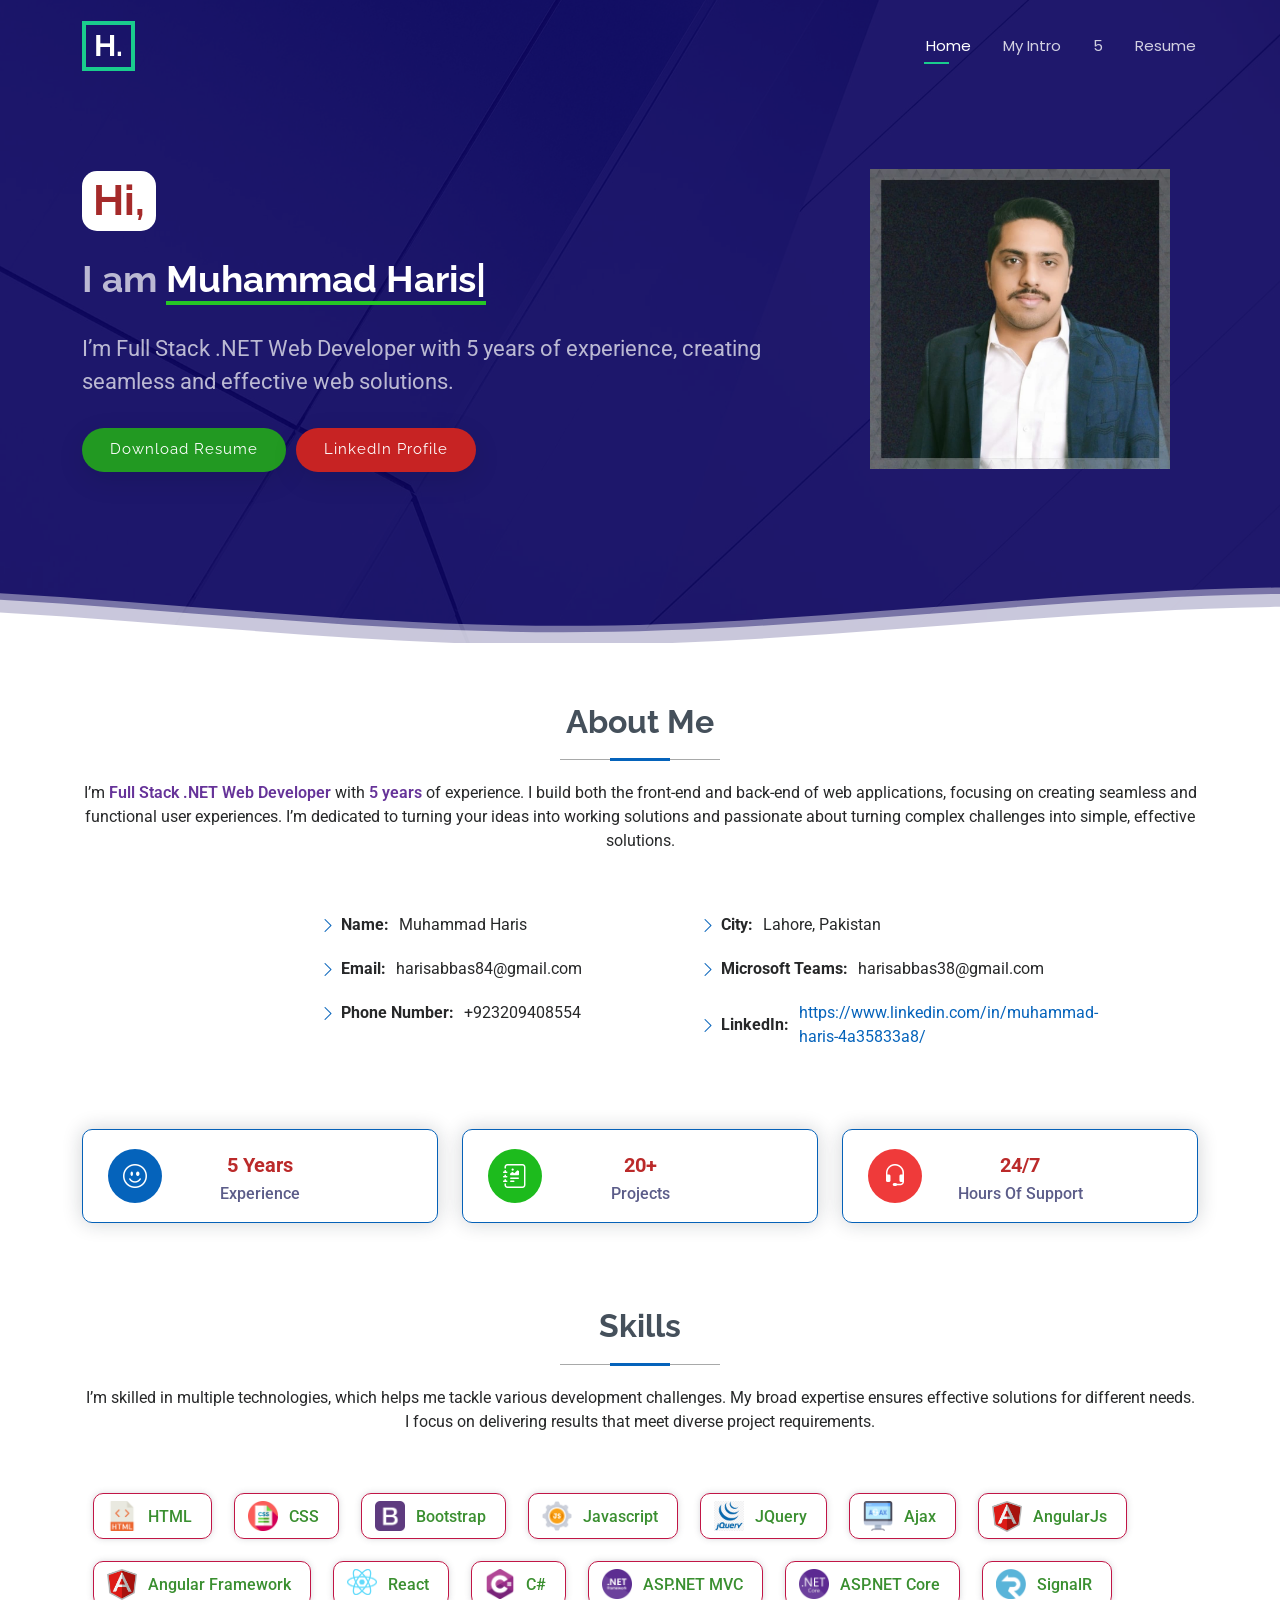
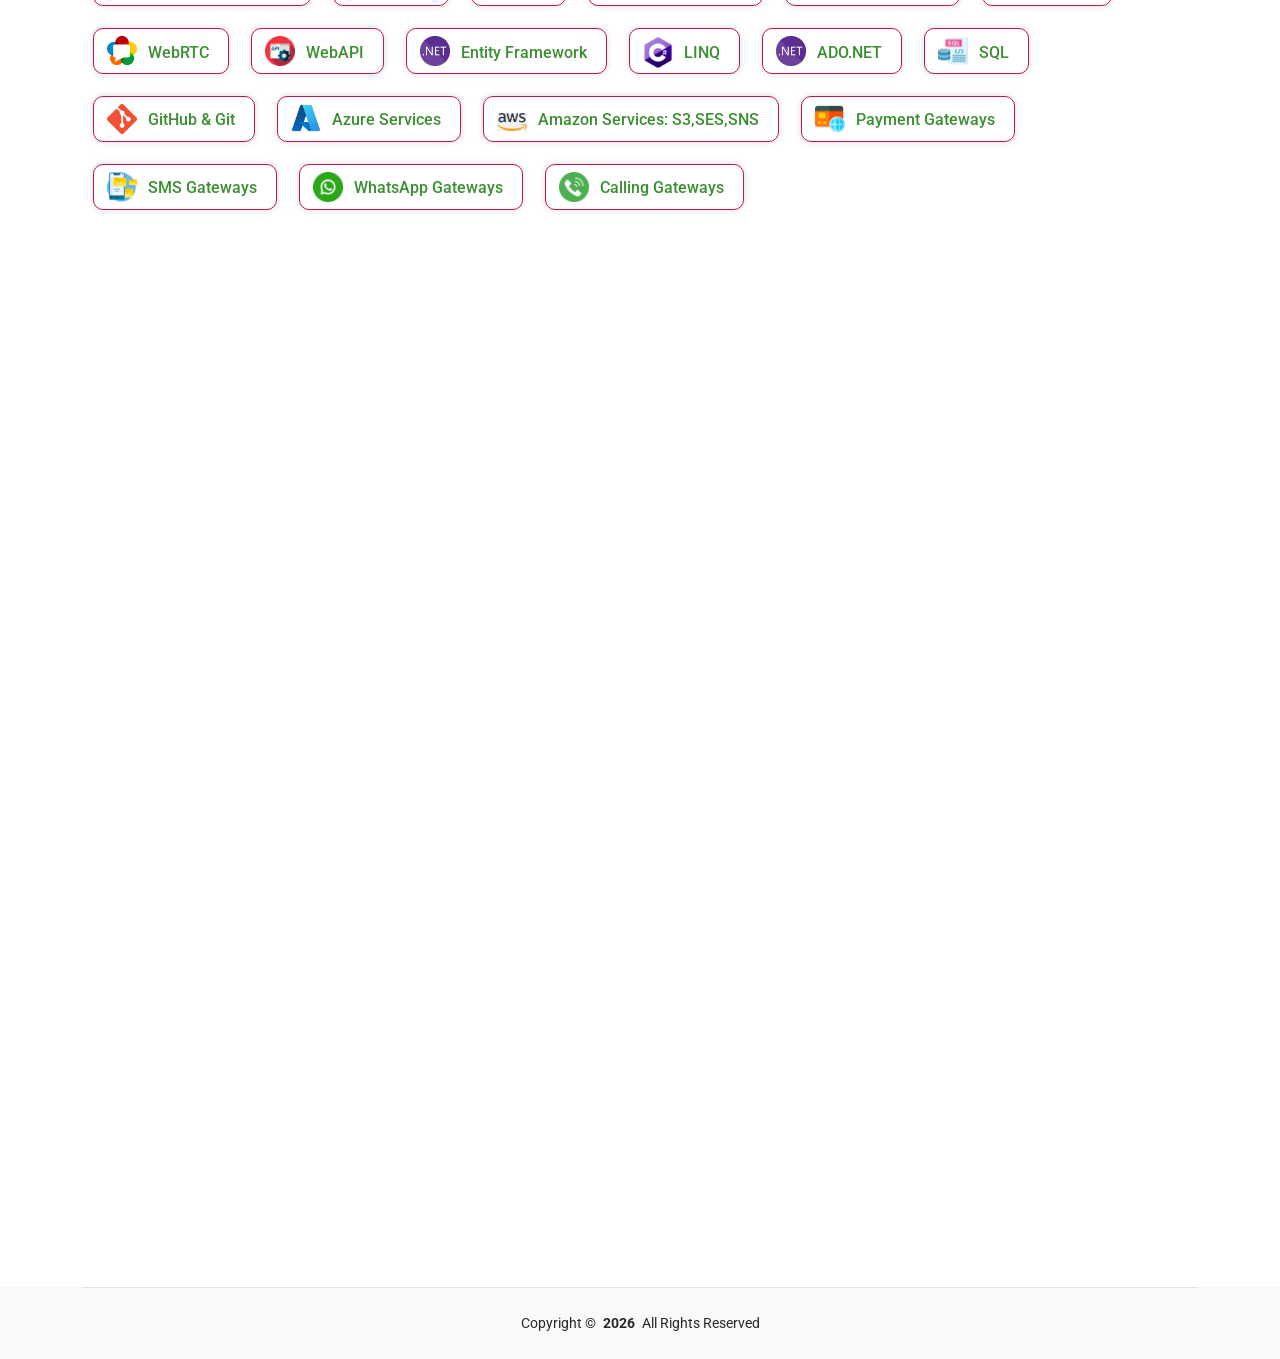
==== commit e1fa4340: "fe2" ====
--- a/index.html
+++ b/index.html
@@ -334,7 +334,7 @@
         <ul>
           <li><a href="#hero" class="active">Home</a></li>
           <li><a href="#about">My Intro</a></li>
-          <li><a href="#skills">4</a></li>
+          <li><a href="#skills">5</a></li>
           <li><a href="#resume">Resume</a></li>
           <!-- <li><a href="#portfolio">Portfolio</a></li> -->
           <!-- <li><a href="#contact">Contact</a></li> -->
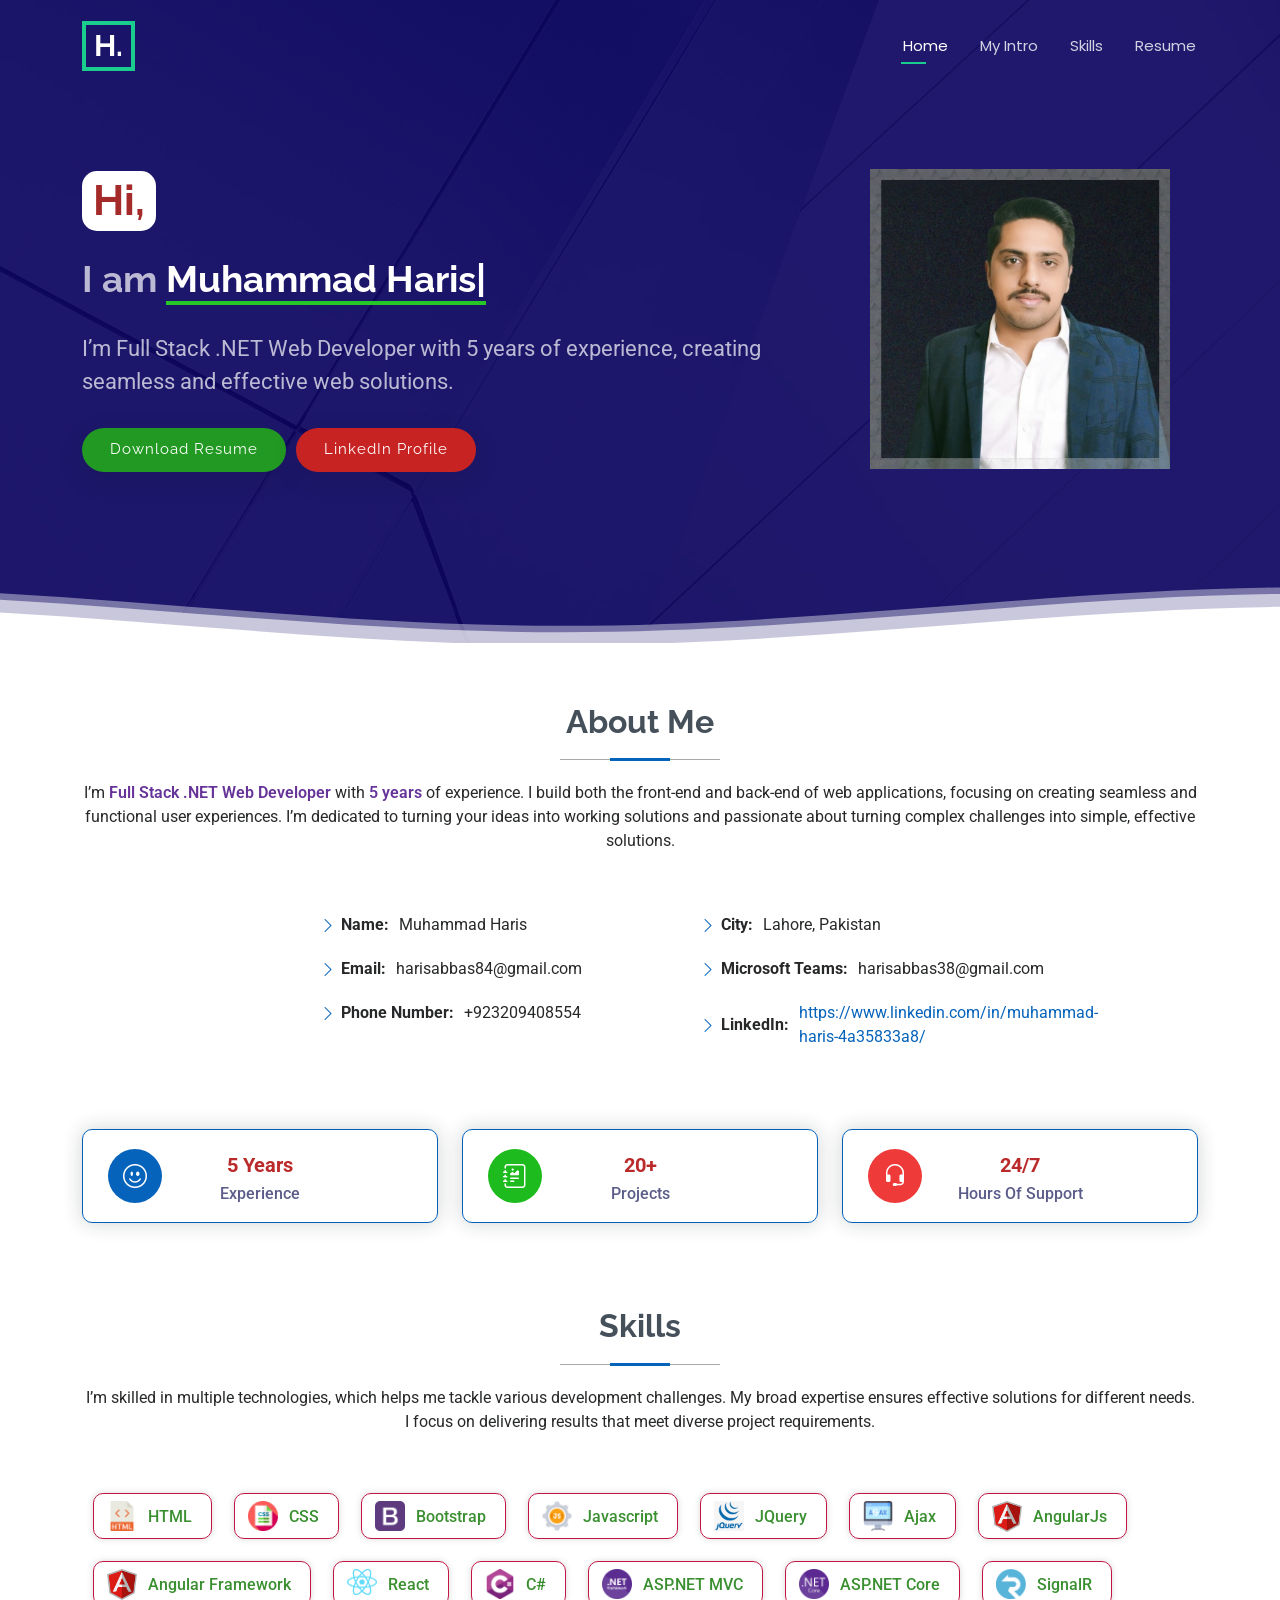
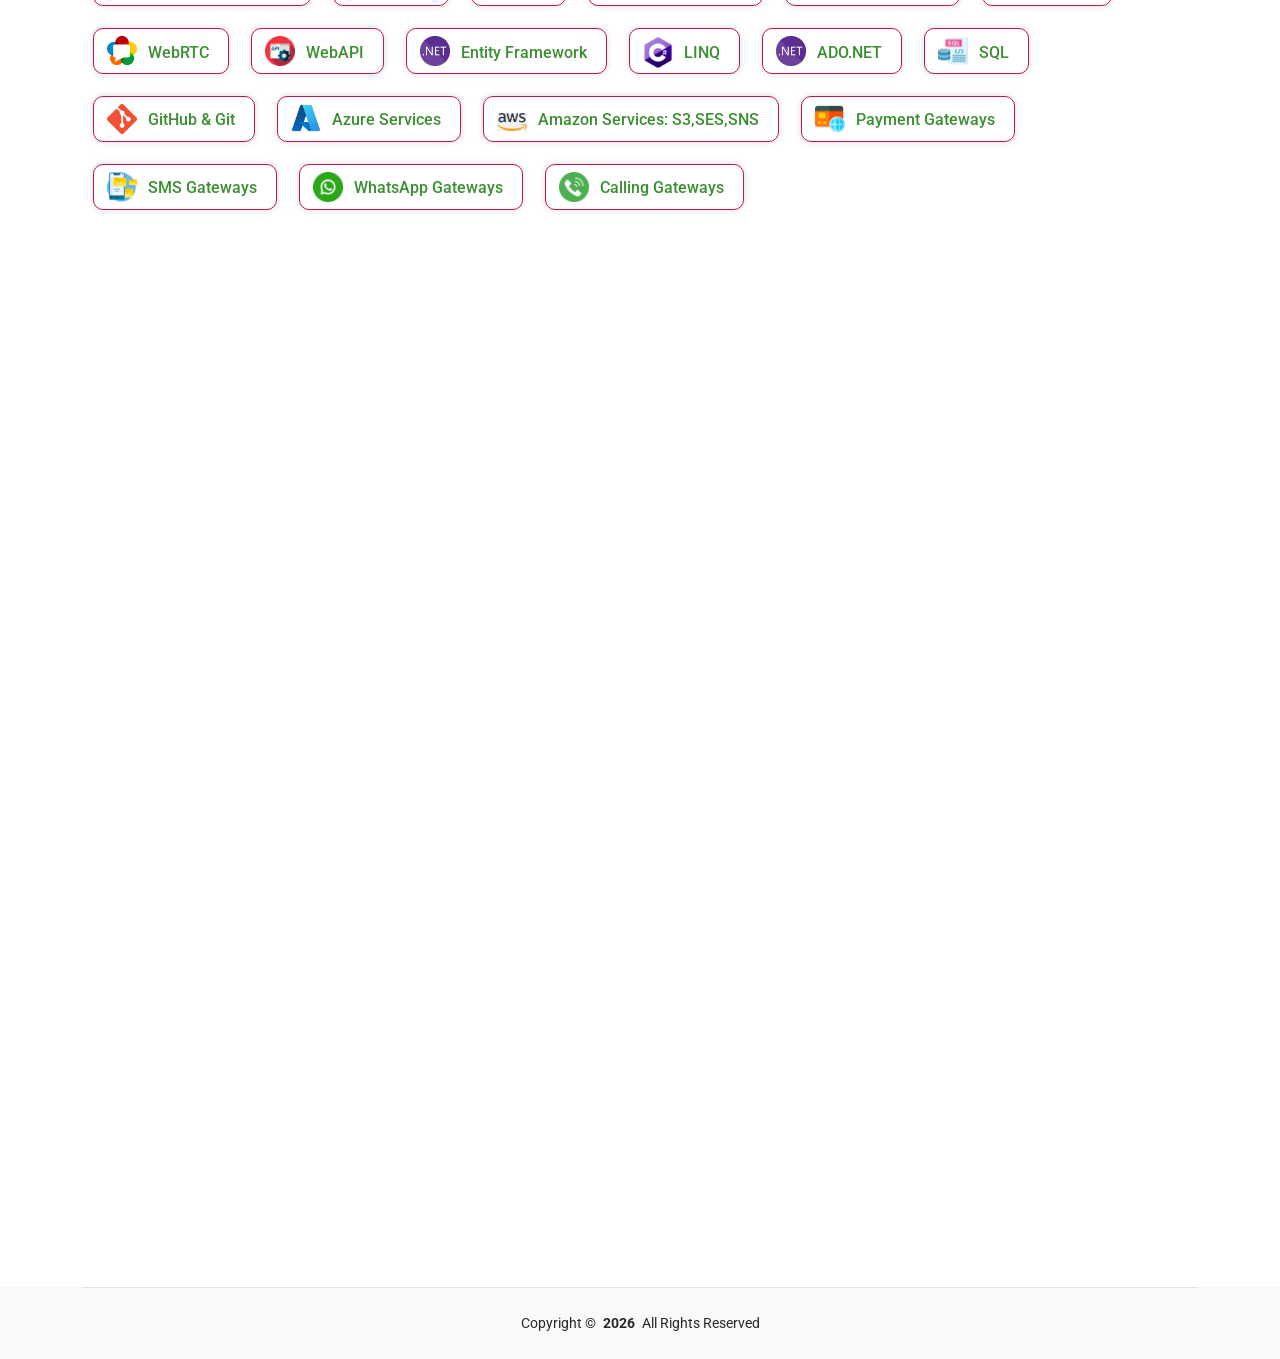
==== commit 4b775955: "changes new" ====
--- a/index.html
+++ b/index.html
@@ -334,7 +334,7 @@
         <ul>
           <li><a href="#hero" class="active">Home</a></li>
           <li><a href="#about">My Intro</a></li>
-          <li><a href="#skills">5</a></li>
+          <li><a href="#skills">Skills</a></li>
           <li><a href="#resume">Resume</a></li>
           <!-- <li><a href="#portfolio">Portfolio</a></li> -->
           <!-- <li><a href="#contact">Contact</a></li> -->
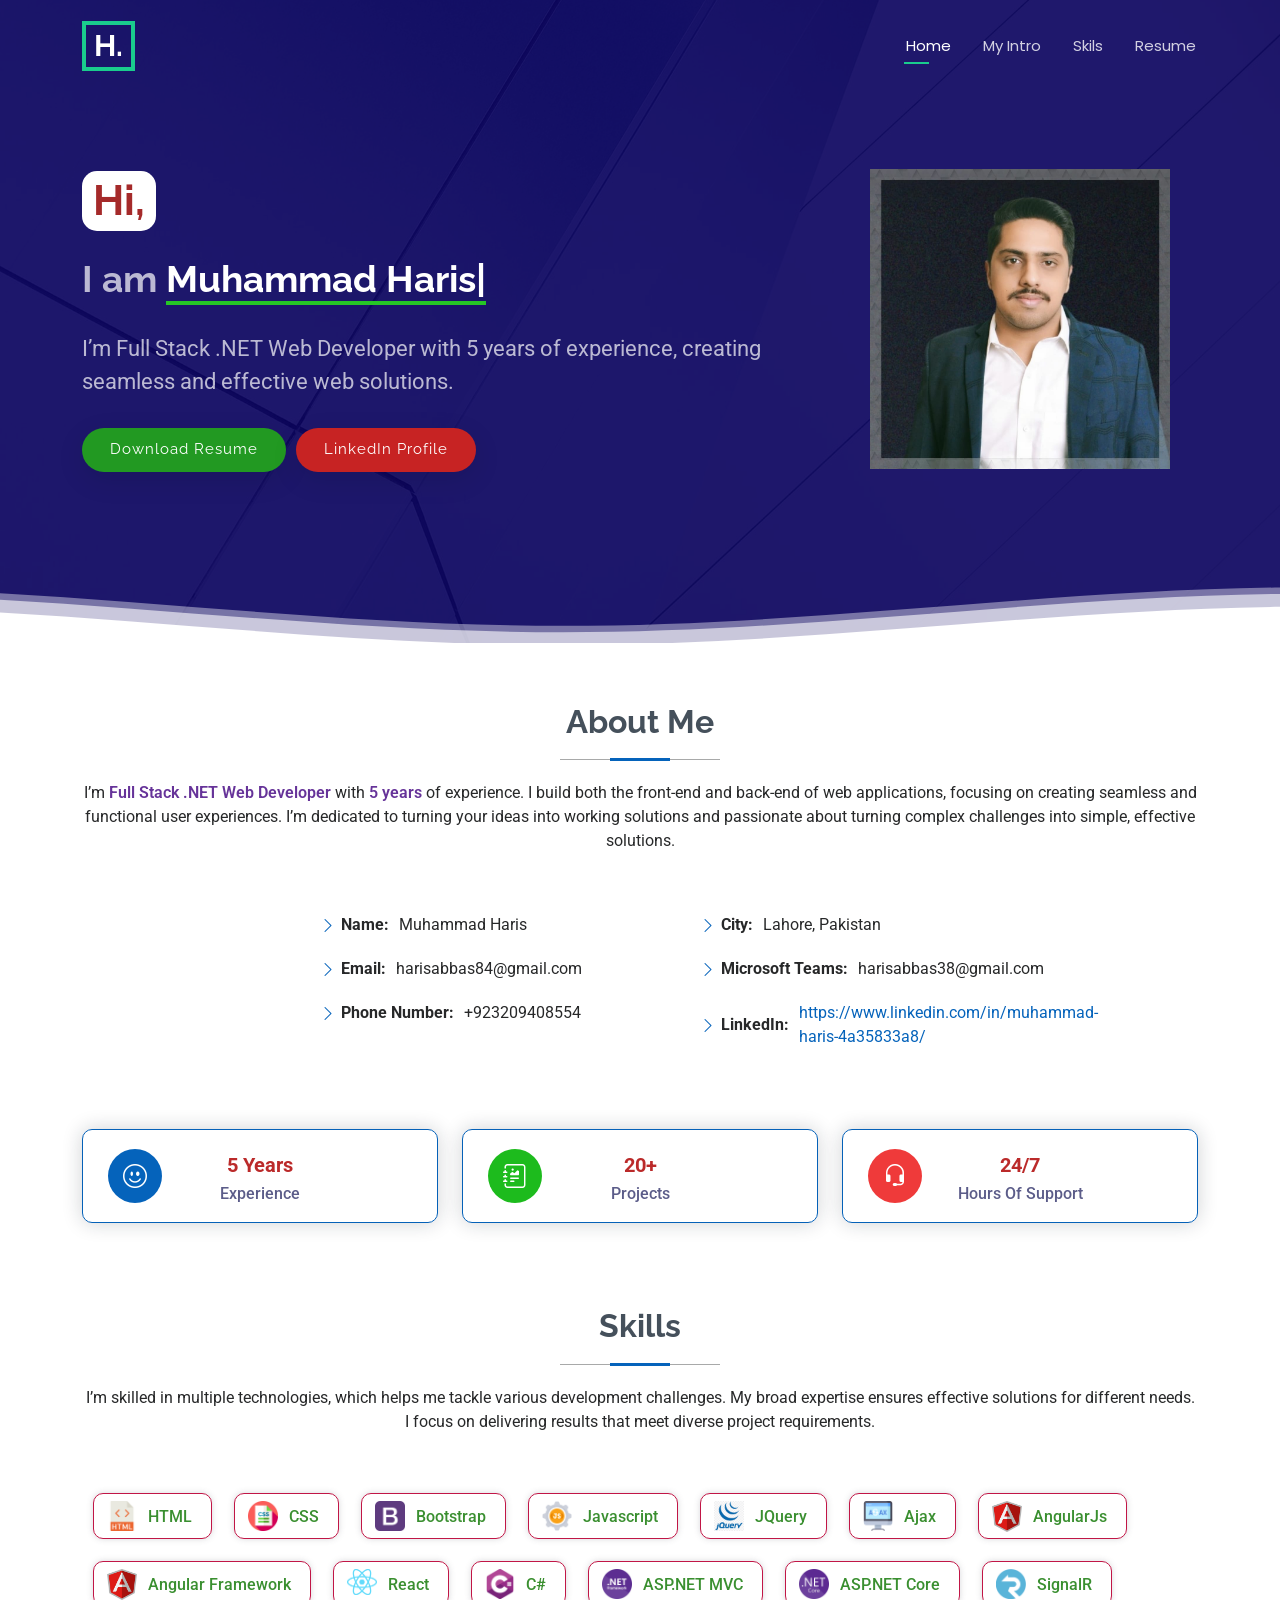
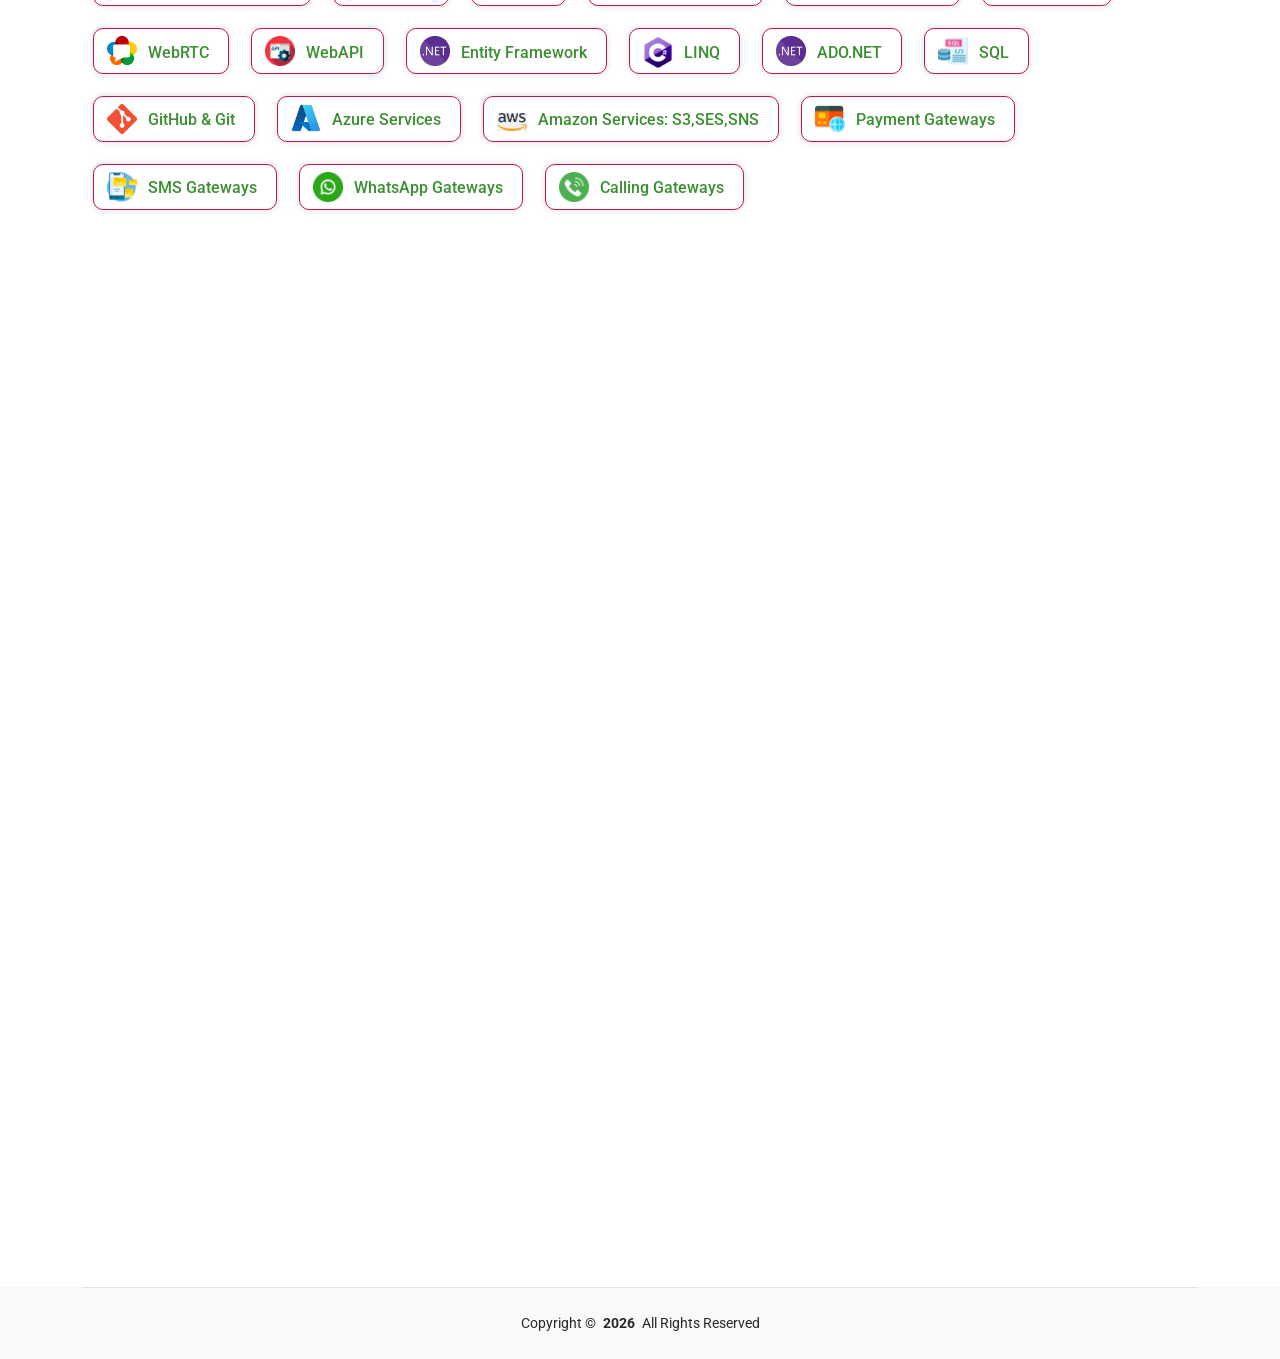
==== commit 0f605492: "Fix typo in Skills link text" ====
--- a/index.html
+++ b/index.html
@@ -334,7 +334,7 @@
         <ul>
           <li><a href="#hero" class="active">Home</a></li>
           <li><a href="#about">My Intro</a></li>
-          <li><a href="#skills">Skills</a></li>
+          <li><a href="#skills">Skils</a></li>
           <li><a href="#resume">Resume</a></li>
           <!-- <li><a href="#portfolio">Portfolio</a></li> -->
           <!-- <li><a href="#contact">Contact</a></li> -->
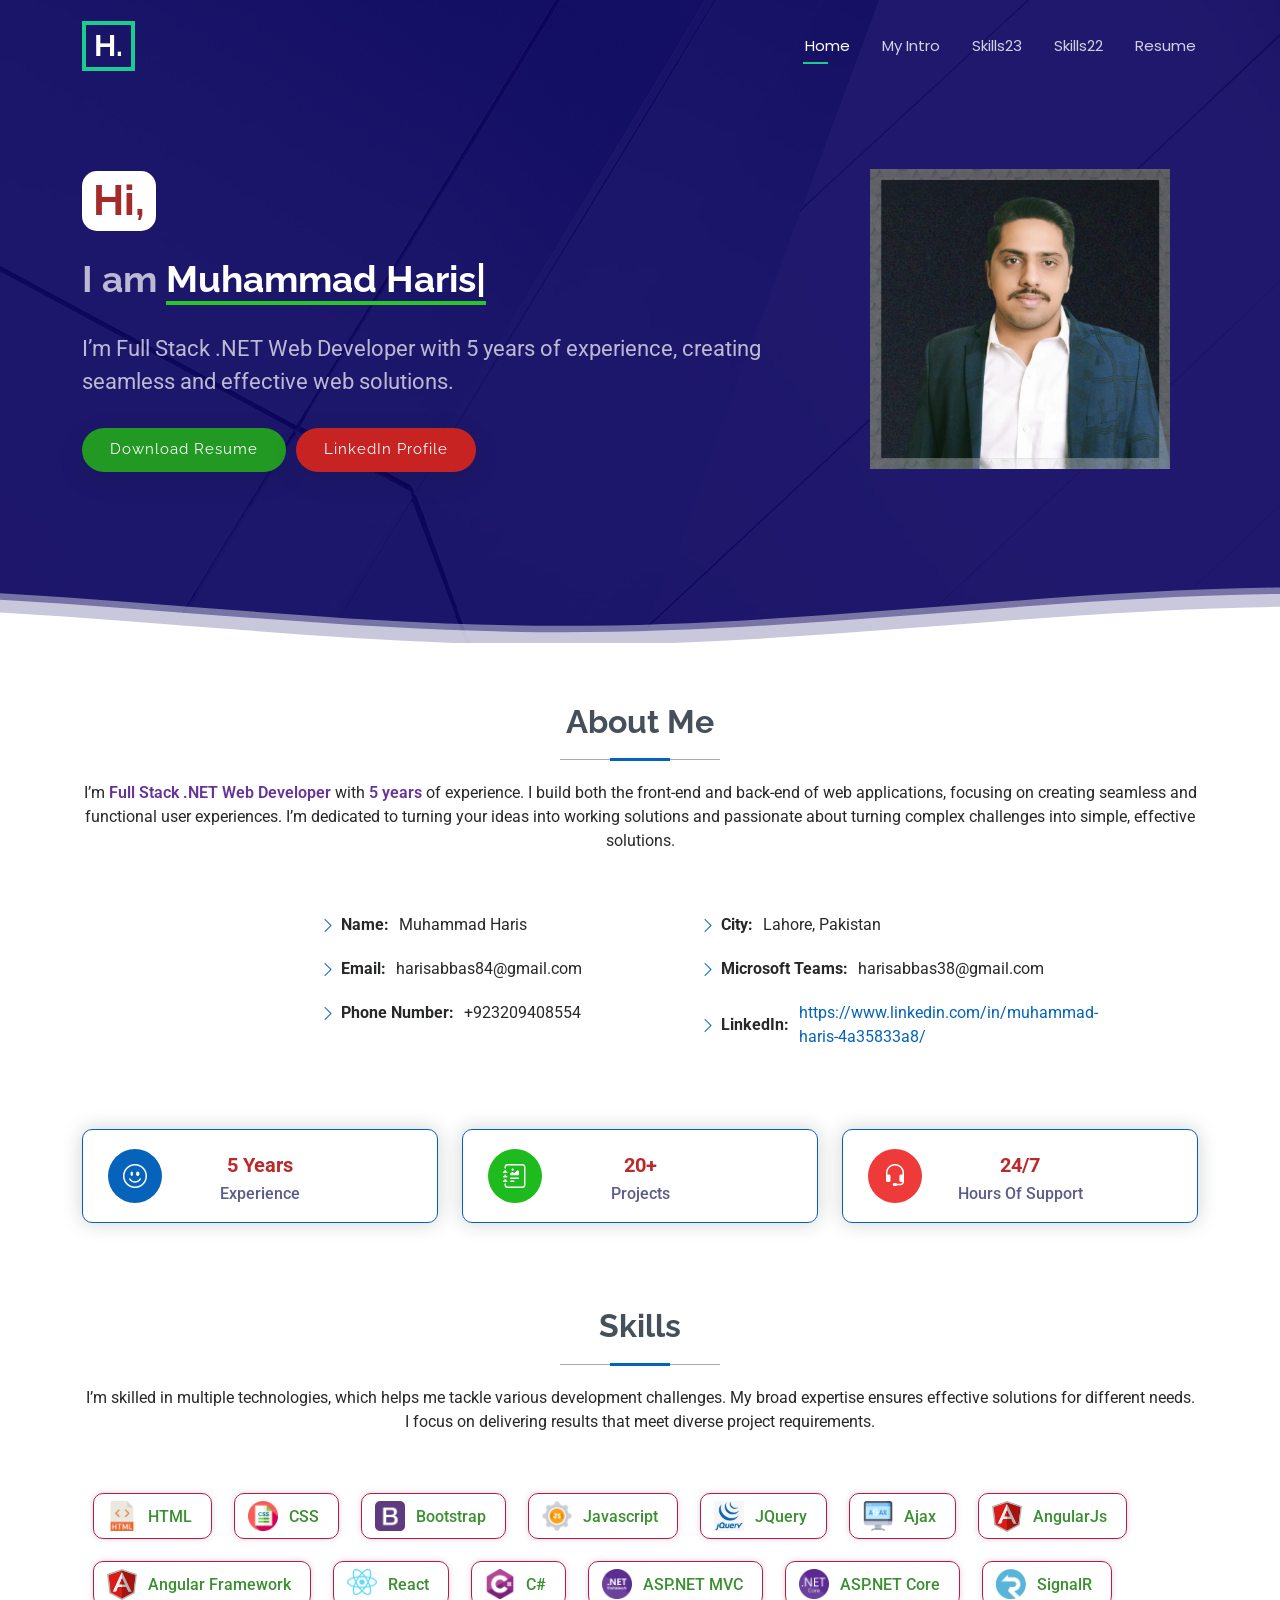
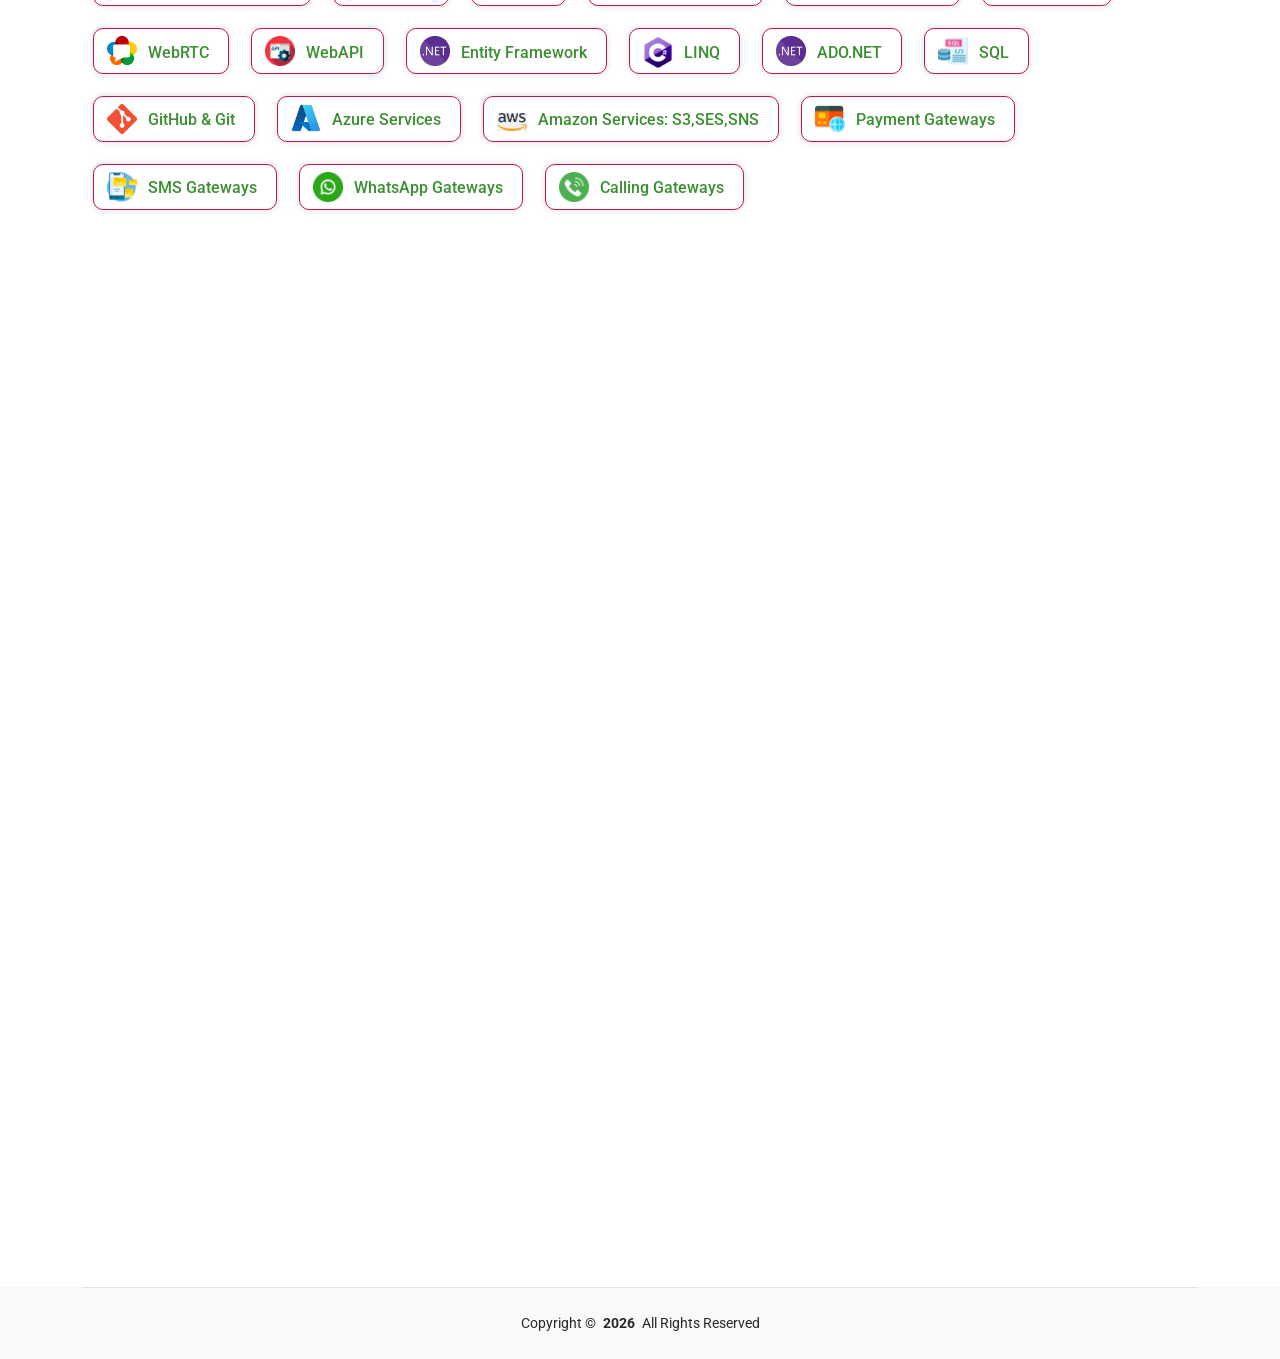
==== commit 6b211b51: "changes" ====
--- a/index.html
+++ b/index.html
@@ -334,7 +334,8 @@
         <ul>
           <li><a href="#hero" class="active">Home</a></li>
           <li><a href="#about">My Intro</a></li>
-          <li><a href="#skills">Skils</a></li>
+          <li><a href="#skills">Skills23</a></li>
+           <li><a href="#skills">Skills22</a></li>
           <li><a href="#resume">Resume</a></li>
           <!-- <li><a href="#portfolio">Portfolio</a></li> -->
           <!-- <li><a href="#contact">Contact</a></li> -->
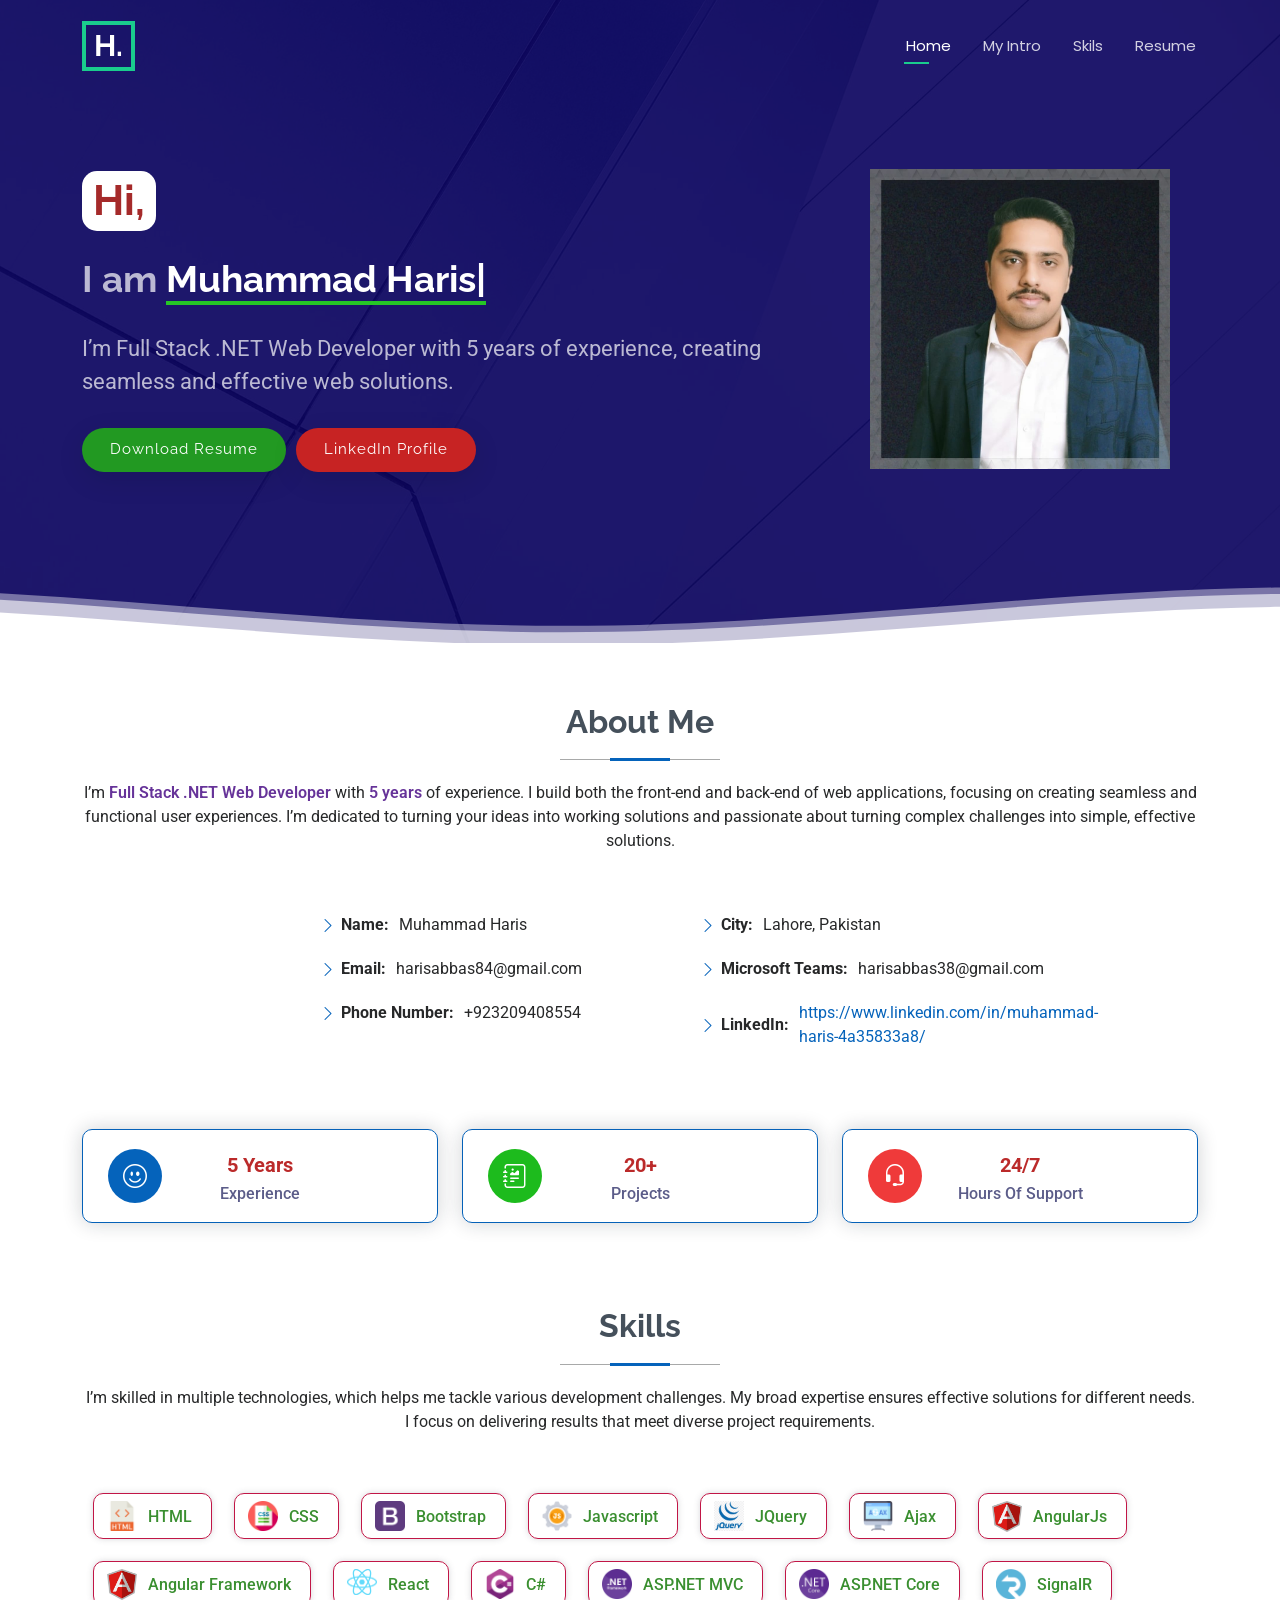
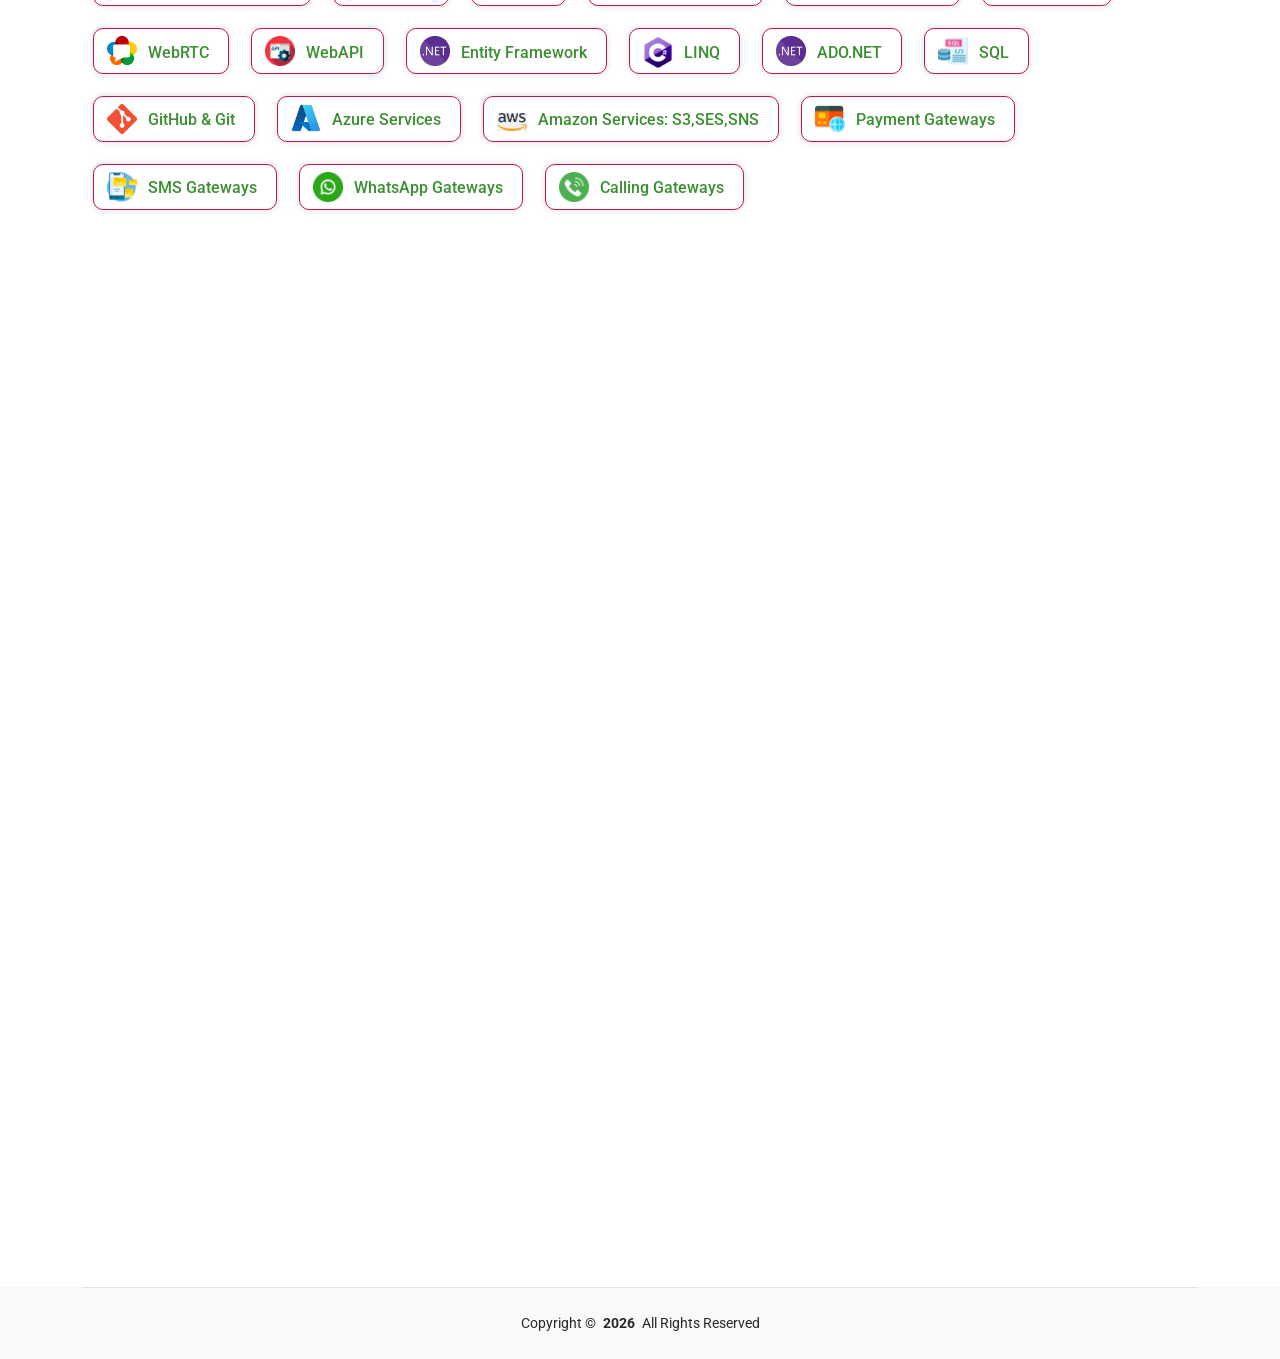
==== commit ef5911fc: "Merge branch 'main' into Testing1" ====
--- a/index.html
+++ b/index.html
@@ -334,8 +334,7 @@
         <ul>
           <li><a href="#hero" class="active">Home</a></li>
           <li><a href="#about">My Intro</a></li>
-          <li><a href="#skills">Skills23</a></li>
-           <li><a href="#skills">Skills22</a></li>
+          <li><a href="#skills">Skils</a></li>
           <li><a href="#resume">Resume</a></li>
           <!-- <li><a href="#portfolio">Portfolio</a></li> -->
           <!-- <li><a href="#contact">Contact</a></li> -->
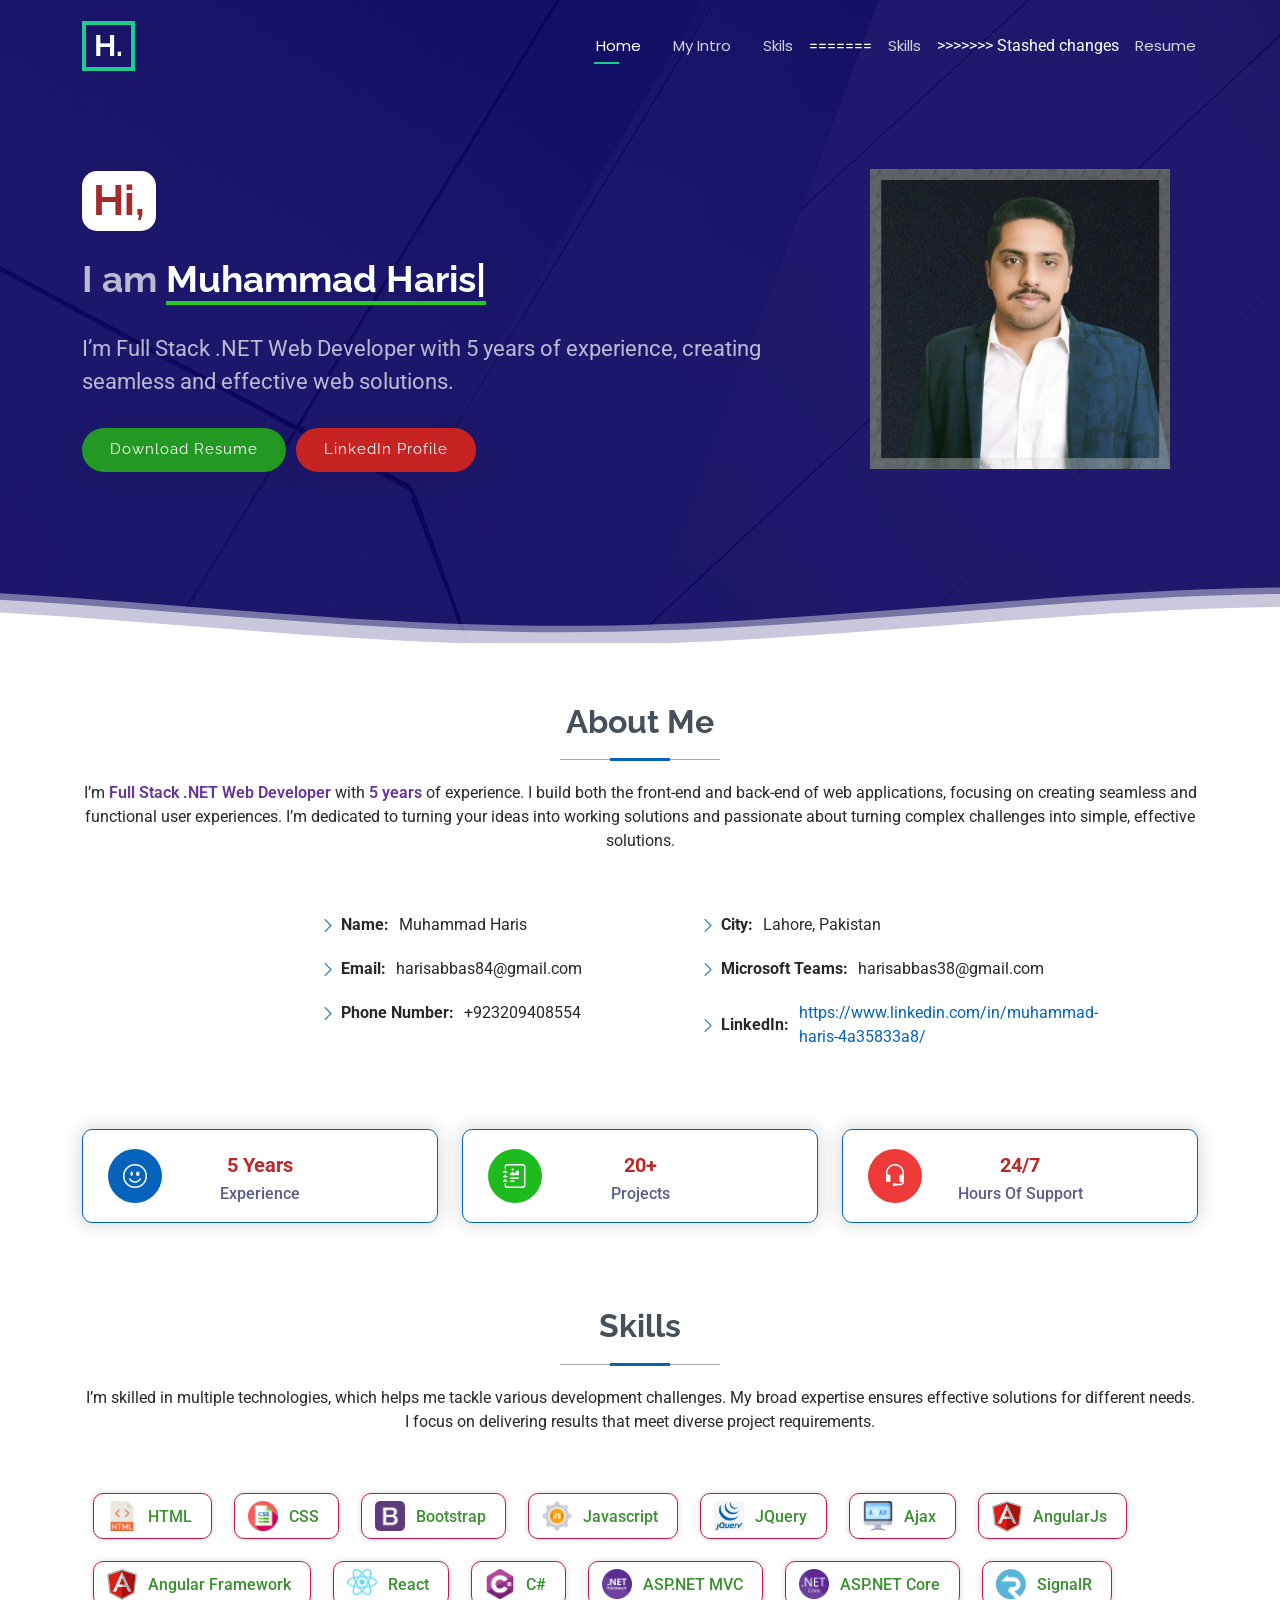
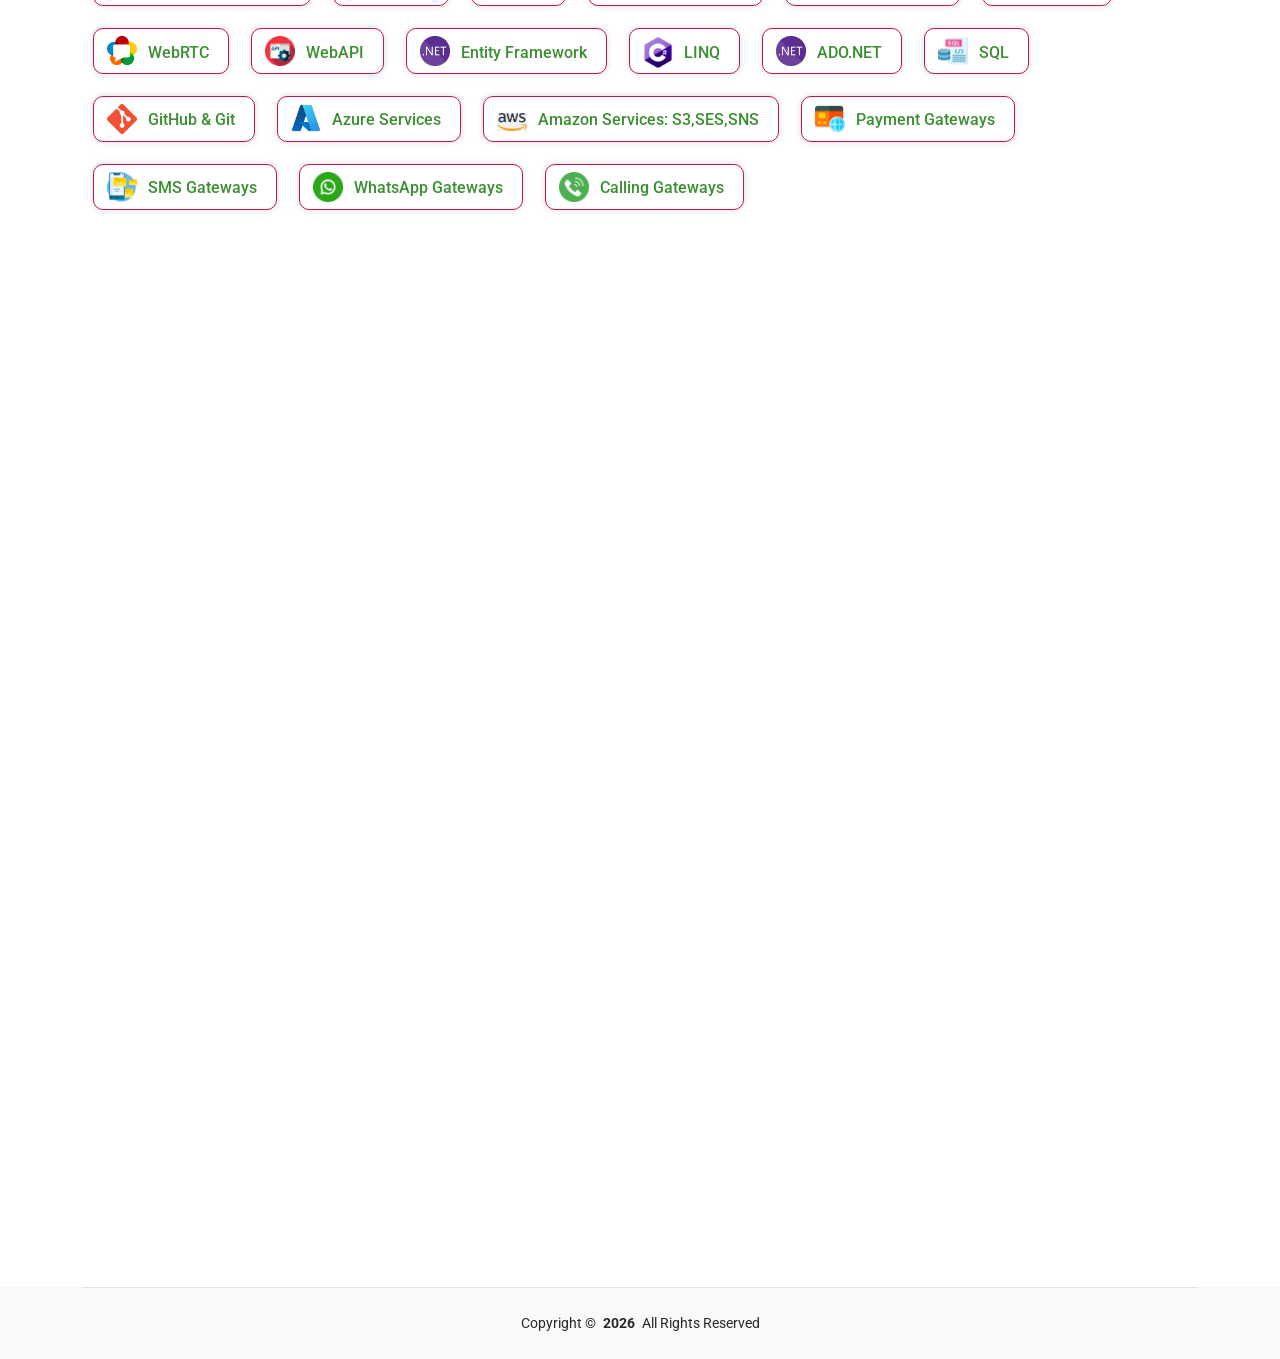
==== commit 3e925ac1: "changes" ====
--- a/index.html
+++ b/index.html
@@ -335,6 +335,9 @@
           <li><a href="#hero" class="active">Home</a></li>
           <li><a href="#about">My Intro</a></li>
           <li><a href="#skills">Skils</a></li>
+=======
+          <li><a href="#skills">Skills</a></li>
+>>>>>>> Stashed changes
           <li><a href="#resume">Resume</a></li>
           <!-- <li><a href="#portfolio">Portfolio</a></li> -->
           <!-- <li><a href="#contact">Contact</a></li> -->
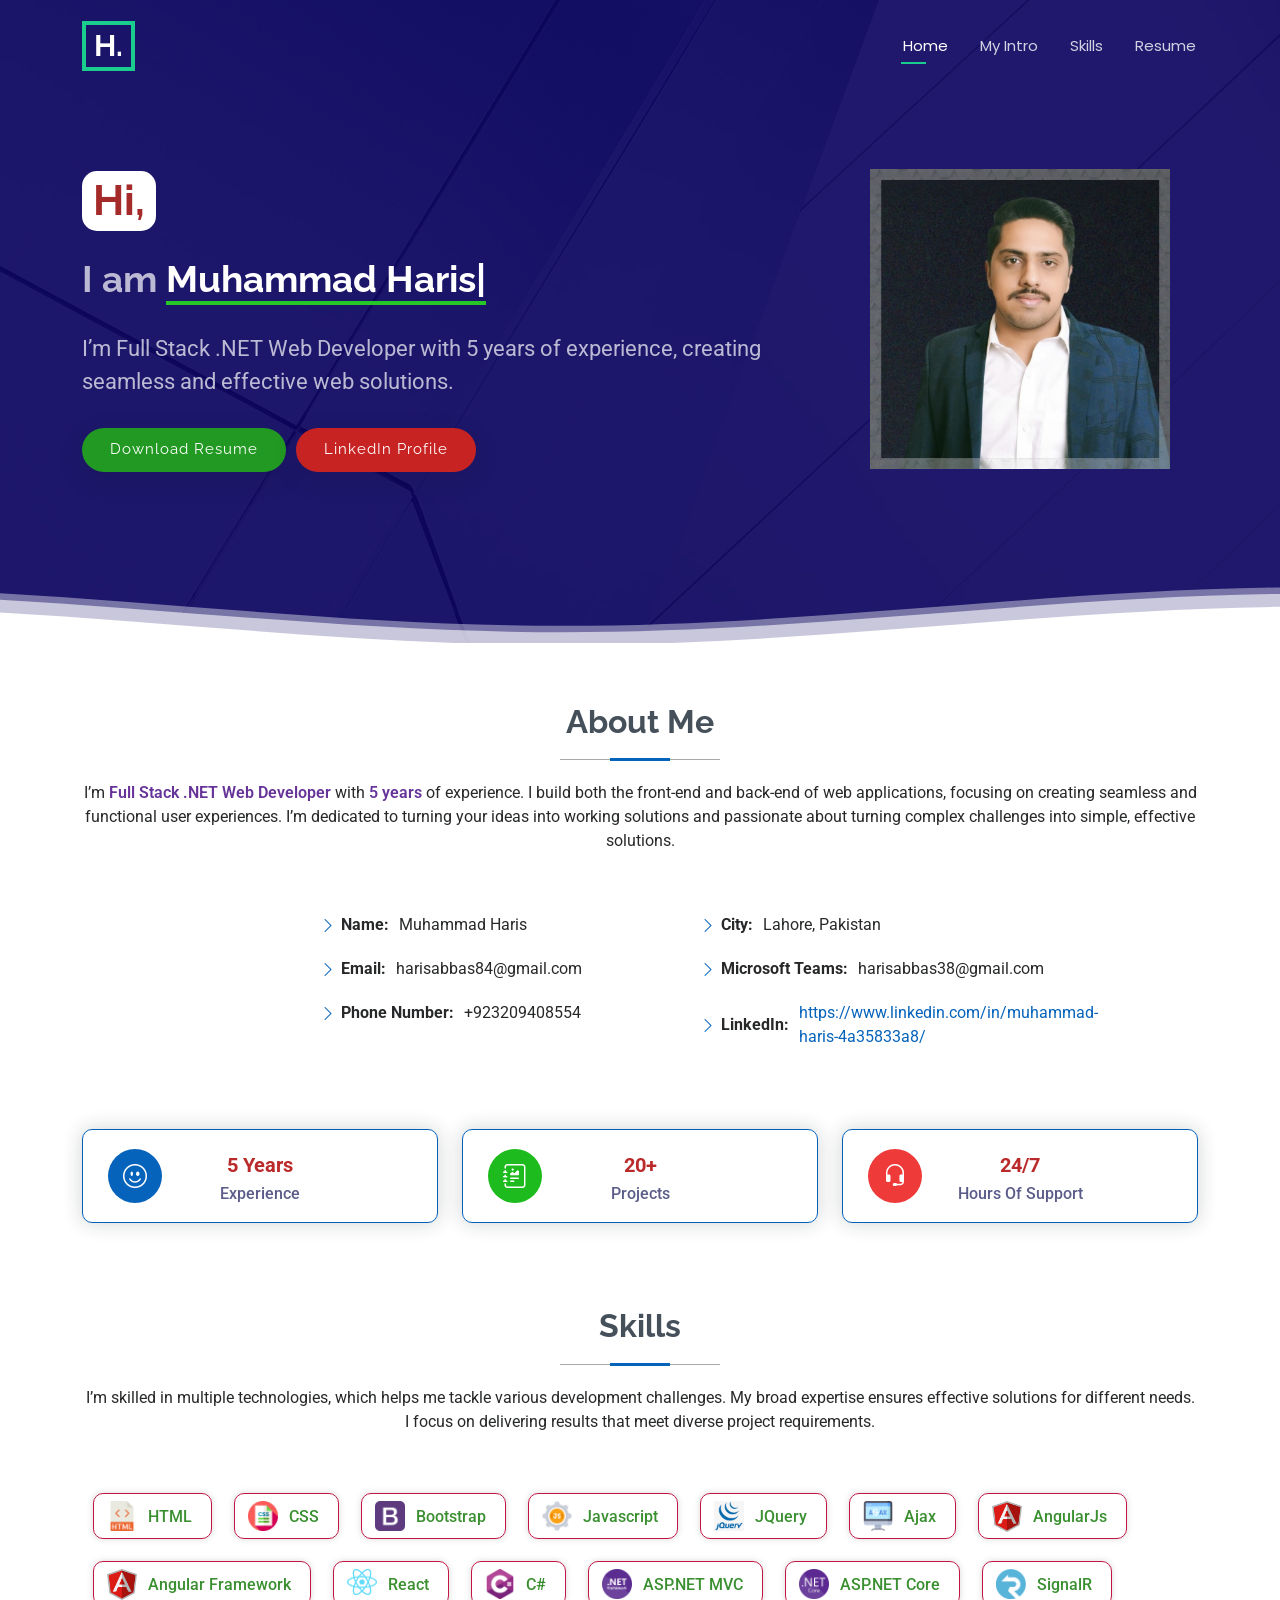
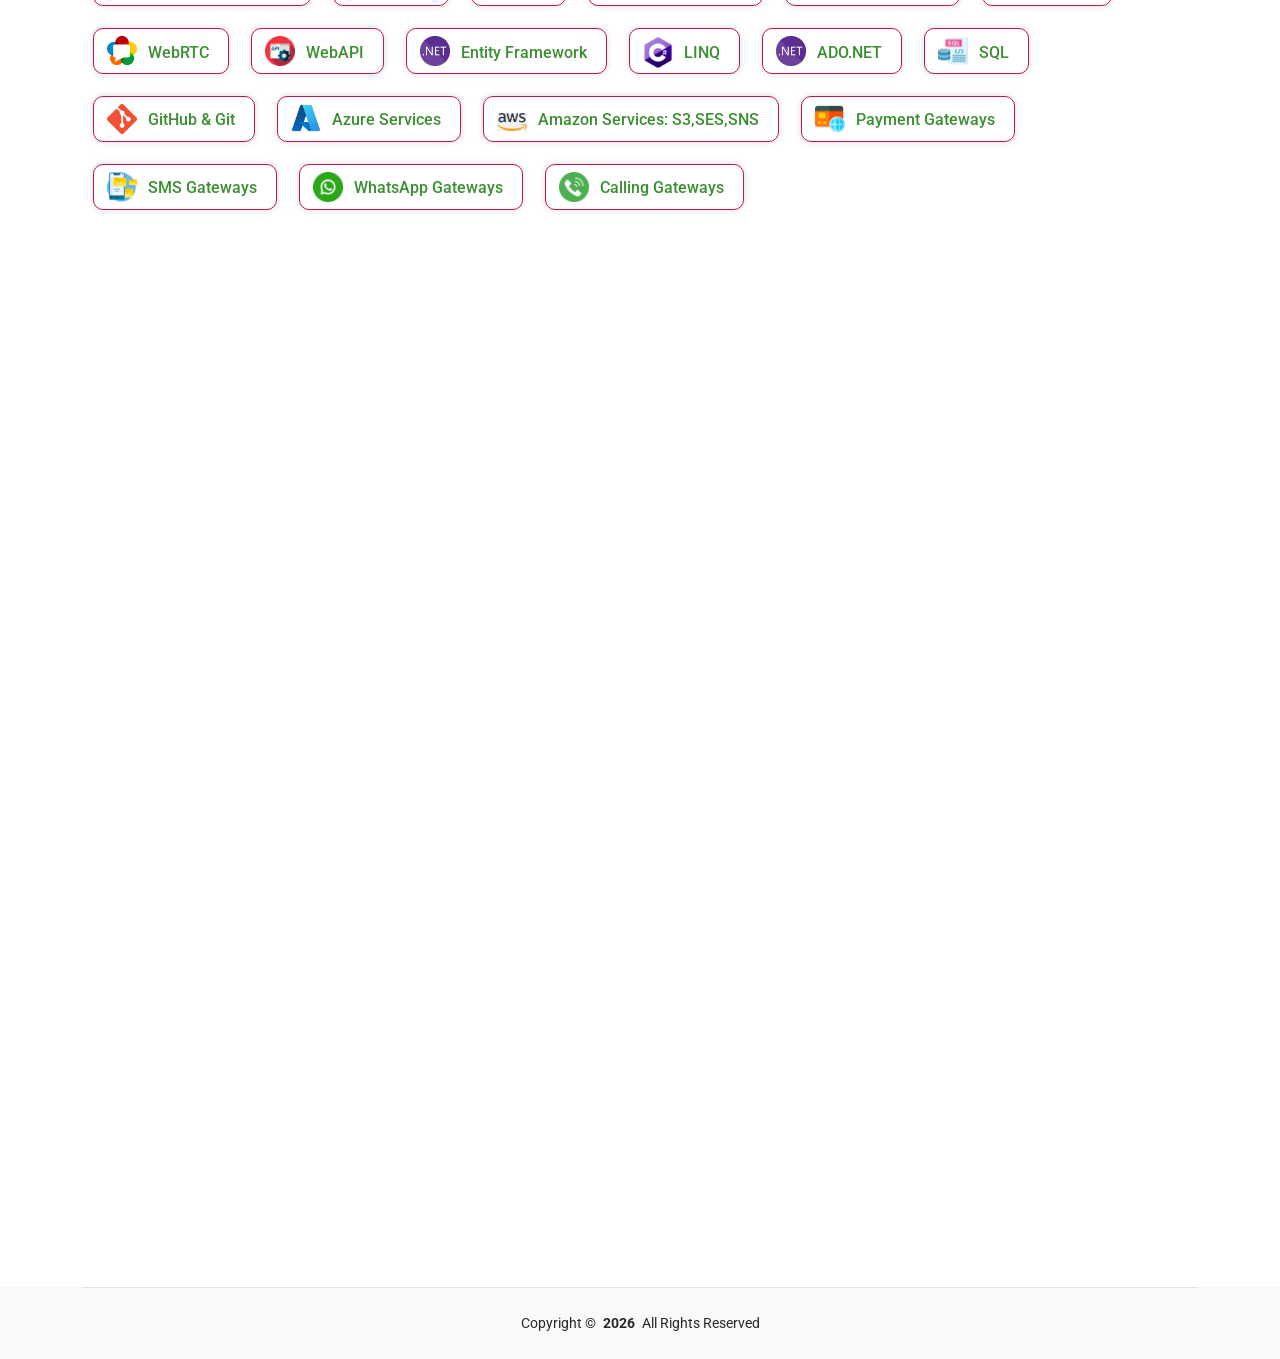
==== commit 623392e9: "changes" ====
--- a/index.html
+++ b/index.html
@@ -334,10 +334,7 @@
         <ul>
           <li><a href="#hero" class="active">Home</a></li>
           <li><a href="#about">My Intro</a></li>
-          <li><a href="#skills">Skils</a></li>
-=======
           <li><a href="#skills">Skills</a></li>
->>>>>>> Stashed changes
           <li><a href="#resume">Resume</a></li>
           <!-- <li><a href="#portfolio">Portfolio</a></li> -->
           <!-- <li><a href="#contact">Contact</a></li> -->
